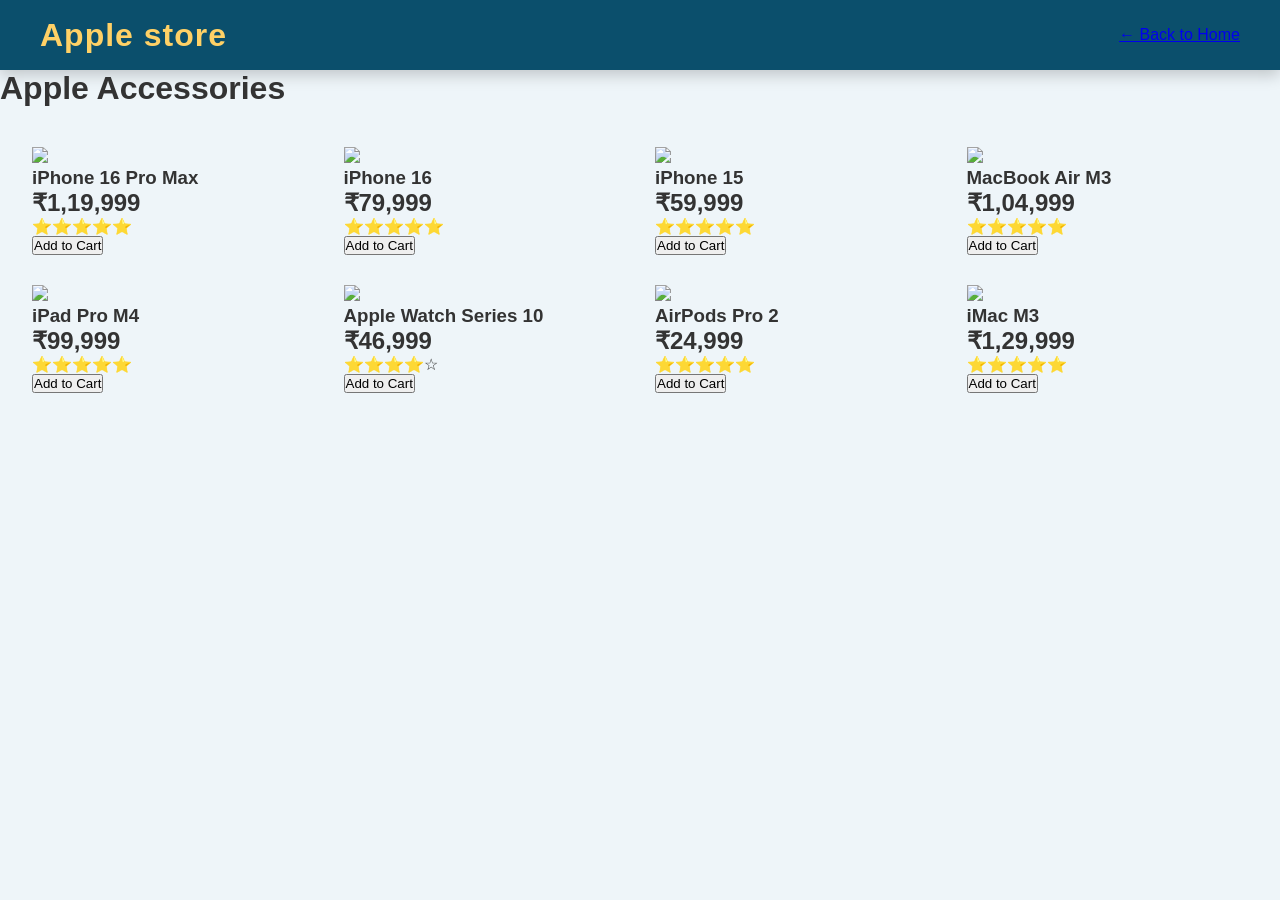
==== apple.html @ b6d18d44 "Update apple.html" ====
<!DOCTYPE html>
<html lang="en">
<head>
    <meta charset="UTF-8">
    <meta name="viewport" content="width=device-width, initial-scale=1.0">
    <title>Apple Store</title>

    <script src="script.js"></script> 
</head>
<body>

<header class="navbar">

    <div class="logo">
        Apple store
    </div>

    <a href="index.html" class="home-btn">
        ← Back to Home
    </a>

</header>

<h1 class="title">Apple Accessories</h1>
<section class="products">

    <div class="product">
        <img src="https://rukminim2.flixcart.com/image/480/640/xif0q/mobile/w/z/h/-original-imahggetkf6y67sr.jpeg?q=20">
        <h3>iPhone 16 Pro Max</h3>
        <h2>₹1,19,999</h2>
        <p>⭐⭐⭐⭐⭐</p>
        <button onclick="addToCart('https://rukminim2.flixcart.com/image/480/640/xif0q/mobile/w/z/h/-original-imahggetkf6y67sr.jpeg?q=20')">
        Add to Cart
        </button>
    </div>


    <div class="product">
        <img src="https://m.media-amazon.com/images/I/71vFKBpKakL._SL1500_.jpg">
        <h3>iPhone 16</h3>
        <h2>₹79,999</h2>
        <p>⭐⭐⭐⭐⭐</p>
        <button onclick="addToCart('iPhone 16',79999,'https://m.media-amazon.com/images/I/71vFKBpKakL._SL1500_.jpg')">
        Add to Cart
        </button>
    </div>


    <div class="product">
        <img src="https://m.media-amazon.com/images/I/61amb0CfMGL._SL1500_.jpg">
        <h3>iPhone 15</h3>
        <h2>₹59,999</h2>
        <p>⭐⭐⭐⭐⭐</p>
        <button onclick="addToCart('iPhone 15',59999,'https://m.media-amazon.com/images/I/61amb0CfMGL._SL1500_.jpg')">
        Add to Cart
        </button>
    </div>


    <div class="product">
        <img src="https://m.media-amazon.com/images/I/71T5NVOgbpL._SL1500_.jpg">
        <h3>MacBook Air M3</h3>
        <h2>₹1,04,999</h2>
        <p>⭐⭐⭐⭐⭐</p>
        <button onclick="addToCart('MacBook Air M3',104999,'https://m.media-amazon.com/images/I/71T5NVOgbpL._SL1500_.jpg')">
        Add to Cart
        </button>
    </div>


    <div class="product">
        <img src="https://m.media-amazon.com/images/I/61l9ppRIiqL._SL1500_.jpg">
        <h3>iPad Pro M4</h3>
        <h2>₹99,999</h2>
        <p>⭐⭐⭐⭐⭐</p>
        <button onclick="addToCart('iPad Pro M4',99999,'https://m.media-amazon.com/images/I/61l9ppRIiqL._SL1500_.jpg')">
        Add to Cart
        </button>
    </div>


    <div class="product">
        <img src="https://m.media-amazon.com/images/I/71Zf9uUp+GL._SL1500_.jpg">
        <h3>Apple Watch Series 10</h3>
        <h2>₹46,999</h2>
        <p>⭐⭐⭐⭐☆</p>
        <button onclick="addToCart('Apple Watch Series 10',46999,'https://m.media-amazon.com/images/I/71Zf9uUp+GL._SL1500_.jpg')">
        Add to Cart
        </button>
    </div>


    <div class="product">
        <img src="https://m.media-amazon.com/images/I/61SUj2aKoEL._SL1500_.jpg">
        <h3>AirPods Pro 2</h3>
        <h2>₹24,999</h2>
        <p>⭐⭐⭐⭐⭐</p>
        <button onclick="addToCart('AirPods Pro 2',24999,'https://m.media-amazon.com/images/I/61SUj2aKoEL._SL1500_.jpg')">
        Add to Cart
        </button>
    </div>


    <div class="product">
        <img src="https://encrypted-tbn0.gstatic.com/images?q=tbn:ANd9GcT5VLqab_4q6NI7U0ShIzwFjoqGNZGebRCmsSdvi4qvngU2xBNT9QiQZ34&s=10">
        <h3>iMac M3</h3>
        <h2>₹1,29,999</h2>
        <p>⭐⭐⭐⭐⭐</p>
        <button onclick="addToCart('iMac M3',129999,'https://encrypted-tbn0.gstatic.com/images?q=tbn:ANd9GcT5VLqab_4q6NI7U0ShIzwFjoqGNZGebRCmsSdvi4qvngU2xBNT9QiQZ34&s=10')">
        Add to Cart
        </button>
    </div>

</section>
</body>
        <style>
        *{
    margin:0;
    padding:0;
    box-sizing:border-box;
    font-family:Arial, Helvetica, sans-serif;
}

body{
    background:#eef5f9;
    color:#333;
}

/* ===========================
        TOP BAR
=========================== */

.top-bar{
    background:#06293D;
    display:flex;
    justify-content:flex-end;
    align-items:center;
    gap:15px;
    padding:10px 40px;
}

.login-btn,
.register-btn,
.logout-btn{
    text-decoration:none;
    background:#FF9800;
    color:#fff;
    padding:8px 18px;
    border-radius:6px;
    font-weight:bold;
    transition:.3s;
    border:none;
    cursor:pointer;
}

.login-btn:hover,
.register-btn:hover,
.logout-btn:hover{
    background:#e68900;
}

/* ===========================
        NAVBAR
=========================== */

.navbar{
    height:70px;
    background:#0B4F6C;
    display:flex;
    justify-content:space-between;
    align-items:center;
    padding:0 40px;
    color:white;
    box-shadow:0 5px 15px rgba(0,0,0,.2);
}

.logo{
    font-size:32px;
    font-weight:bold;
    color:#FFD166;
    letter-spacing:1px;
}

.logo span{
    color:#ffffff;
}

.nav-links{
    display:flex;
    align-items:center;
    gap:30px;
}

.nav-links a{
    color:white;
    text-decoration:none;
    font-size:17px;
    font-weight:bold;
    transition:.3s;
}

.nav-links a:hover{
    color:#FFD166;
}

.cart-icon{
    font-size:28px;
    cursor:pointer;
    color:#FFD166;
}

/* ===========================
        PAGE TITLE
=========================== */

.page-title{
    width:100%;
    padding:45px 20px;
    text-align:center;
    background:linear-gradient(135deg,#0B4F6C,#146C94);
    color:white;
}

.page-title h1{
    font-size:42px;
    margin-bottom:10px;
}

.page-title p{
    font-size:18px;
    opacity:.9;
}

/* ===========================
      PRODUCTS SECTION
=========================== */

.products{
    width:95%;
    max-width:1400px;
    margin:40px auto;
    display:grid;
    grid-template-columns:repeat(4,1fr);
    gap:30px;
}
        /* ===========================
        PRODUCT CARD
=========================== */

.product-card{
    background:#fff;
    border-radius:15px;
    overflow:hidden;
    box-shadow:0 6px 18px rgba(0,0,0,.15);
    transition:.35s;
    display:flex;
    flex-direction:column;
}

.product-card:hover{
    transform:translateY(-10px);
    box-shadow:0 12px 30px rgba(0,0,0,.25);
}

.product-image{
    width:100%;
    height:260px;
    overflow:hidden;
    background:#f8f8f8;
}

.product-image img{
    width:100%;
    height:100%;
    object-fit:contain;
    transition:.4s;
    padding:15px;
}

.product-card:hover .product-image img{
    transform:scale(1.08);
}

.product-info{
    padding:20px;
}

.product-info h2{
    color:#0B4F6C;
    font-size:22px;
    margin-bottom:12px;
}

.product-description{
    color:#666;
    font-size:15px;
    line-height:24px;
    margin-bottom:15px;
}

.price{
    font-size:28px;
    color:#E53935;
    font-weight:bold;
    margin-bottom:12px;
}

.old-price{
    color:#888;
    font-size:17px;
    text-decoration:line-through;
    margin-left:10px;
}

.rating{
    color:#ffb400;
    font-size:18px;
    margin-bottom:18px;
}

.stock{
    color:green;
    font-weight:bold;
    margin-bottom:18px;
}

.product-buttons{
    display:flex;
    gap:10px;
}

.product-buttons button{
    flex:1;
    height:45px;
    border:none;
    border-radius:8px;
    cursor:pointer;
    font-size:16px;
    font-weight:bold;
    transition:.3s;
}

.buy-btn{
    background:#0B4F6C;
    color:white;
}

.buy-btn:hover{
    background:#083344;
}

.cart-btn{
    background:#FF9800;
    color:white;
}

.cart-btn:hover{
    background:#e68900;
}
        /* ===========================
        SEARCH BAR
=========================== */

.search-section{
    width:90%;
    max-width:900px;
    margin:30px auto;
    display:flex;
    justify-content:center;
    align-items:center;
    gap:10px;
}

.search-section input{
    width:100%;
    height:50px;
    padding:0 15px;
    border:2px solid #0B4F6C;
    border-radius:8px;
    outline:none;
    font-size:16px;
}

.search-section button{
    width:140px;
    height:50px;
    border:none;
    border-radius:8px;
    background:#FF9800;
    color:white;
    font-size:16px;
    font-weight:bold;
    cursor:pointer;
    transition:.3s;
}

.search-section button:hover{
    background:#e68900;
}

/* ===========================
      BACK TO HOME BUTTON
=========================== */

.back-home{
    display:inline-block;
    margin:30px;
    padding:12px 22px;
    background:#0B4F6C;
    color:white;
    text-decoration:none;
    font-size:17px;
    font-weight:bold;
    border-radius:8px;
    transition:.3s;
}

.back-home:hover{
    background:#083344;
    transform:translateY(-3px);
}

/* ===========================
          FOOTER
=========================== */

footer{
    margin-top:60px;
}

.footer-top{
    background:#0B4F6C;
    color:white;
    text-align:center;
    padding:18px;
    font-size:18px;
    font-weight:bold;
}

.footer-main{
    background:#083344;
    color:white;
    display:flex;
    justify-content:space-evenly;
    flex-wrap:wrap;
    padding:45px 20px;
}

.footer-column{
    min-width:220px;
    margin:15px;
}

.footer-column h3{
    margin-bottom:15px;
    color:#FFD166;
}

.footer-column a{
    display:block;
    color:#ddd;
    text-decoration:none;
    margin:10px 0;
    transition:.3s;
}

.footer-column a:hover{
    color:#FFD166;
}

.footer-bottom{
    background:#06293D;
    color:white;
    text-align:center;
    padding:18px;
    font-size:15px;
}

/* ===========================
        ANIMATIONS
=========================== */

.product-card{
    animation:fadeUp .6s ease;
}

@keyframes fadeUp{

    from{
        opacity:0;
        transform:translateY(30px);
    }

    to{
        opacity:1;
        transform:translateY(0);
    }

}

/* ===========================
      SCROLL BAR
=========================== */

::-webkit-scrollbar{
    width:10px;
}

::-webkit-scrollbar-track{
    background:#f1f1f1;
}

::-webkit-scrollbar-thumb{
    background:#0B4F6C;
    border-radius:20px;
}

::-webkit-scrollbar-thumb:hover{
    background:#083344;
}
        /*==========================
      RESPONSIVE DESIGN
==========================*/

@media(max-width:1200px){

    .products{
        grid-template-columns:repeat(3,1fr);
    }

}

@media(max-width:900px){

    .navbar{
        flex-direction:column;
        height:auto;
        padding:15px;
        gap:15px;
    }

    .nav-links{
        flex-wrap:wrap;
        justify-content:center;
        gap:18px;
    }

    .page-title h1{
        font-size:34px;
    }

    .products{
        grid-template-columns:repeat(2,1fr);
        gap:25px;
    }

    .footer-main{
        justify-content:center;
        text-align:center;
    }

}

@media(max-width:600px){

    .top-bar{
        justify-content:center;
        flex-wrap:wrap;
        padding:10px;
    }

    .logo{
        font-size:26px;
    }

    .page-title{
        padding:30px 15px;
    }

    .page-title h1{
        font-size:28px;
    }

    .page-title p{
        font-size:15px;
    }

    .search-section{
        flex-direction:column;
    }

    .search-section button{
        width:100%;
    }

    .products{
        grid-template-columns:1fr;
    }

    .product-card{
        width:100%;
    }

    .product-image{
        height:240px;
    }

    .product-buttons{
        flex-direction:column;
    }

    .footer-column{
        width:100%;
        text-align:center;
    }

    .back-home{
        display:block;
        width:90%;
        margin:20px auto;
        text-align:center;
    }

}

/*==========================
      EXTRA EFFECTS
==========================*/

.product-card{
    overflow:hidden;
}

.product-card::before{

    content:"";
    position:absolute;
    width:100%;
    height:5px;
    background:#FF9800;
    left:0;
    top:0;

}

.product-card{
    position:relative;
}

.product-card:hover::before{

    background:#0B4F6C;

}

.product-info h2{

    transition:.3s;

}

.product-card:hover .product-info h2{

    color:#FF9800;

}

.buy-btn,
.cart-btn{

    transition:.3s;

}

.buy-btn:hover,
.cart-btn:hover{

    transform:scale(1.05);

}

img{

    max-width:100%;

}

html{

    scroll-behavior:smooth;

}
    </style>
</html>
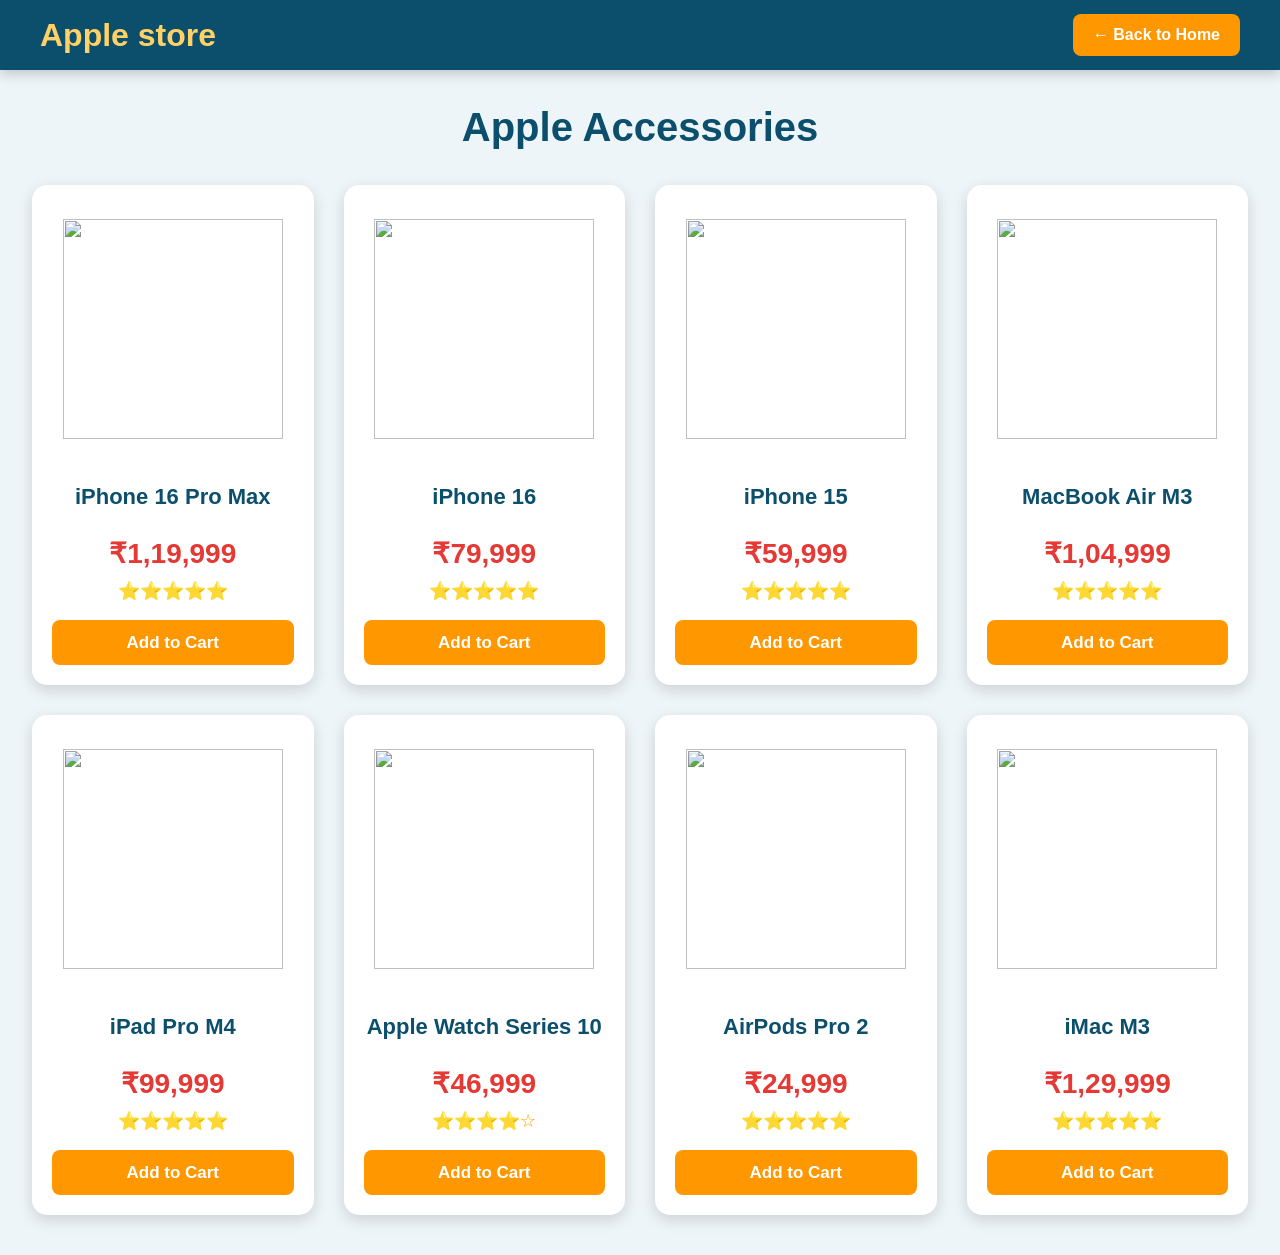
==== commit 662dfa4b: "Update apple.html" ====
--- a/apple.html
+++ b/apple.html
@@ -113,8 +113,8 @@
 
 </section>
 </body>
-        <style>
-        *{
+<style>
+    *{
     margin:0;
     padding:0;
     box-sizing:border-box;
@@ -123,404 +123,165 @@
 
 body{
     background:#eef5f9;
-    color:#333;
-}
-
-/* ===========================
-        TOP BAR
-=========================== */
-
-.top-bar{
-    background:#06293D;
-    display:flex;
-    justify-content:flex-end;
-    align-items:center;
-    gap:15px;
-    padding:10px 40px;
-}
-
-.login-btn,
-.register-btn,
-.logout-btn{
-    text-decoration:none;
-    background:#FF9800;
-    color:#fff;
-    padding:8px 18px;
-    border-radius:6px;
-    font-weight:bold;
-    transition:.3s;
-    border:none;
-    cursor:pointer;
-}
-
-.login-btn:hover,
-.register-btn:hover,
-.logout-btn:hover{
-    background:#e68900;
-}
-
-/* ===========================
+}
+
+/*=========================
         NAVBAR
-=========================== */
+=========================*/
 
 .navbar{
+    background:#0B4F6C;
     height:70px;
-    background:#0B4F6C;
     display:flex;
     justify-content:space-between;
     align-items:center;
     padding:0 40px;
     color:white;
-    box-shadow:0 5px 15px rgba(0,0,0,.2);
+    box-shadow:0 4px 12px rgba(0,0,0,.2);
 }
 
 .logo{
     font-size:32px;
     font-weight:bold;
     color:#FFD166;
-    letter-spacing:1px;
-}
-
-.logo span{
-    color:#ffffff;
-}
-
-.nav-links{
-    display:flex;
-    align-items:center;
-    gap:30px;
-}
-
-.nav-links a{
+}
+
+.home-btn{
+    text-decoration:none;
     color:white;
-    text-decoration:none;
-    font-size:17px;
+    background:#FF9800;
+    padding:12px 20px;
+    border-radius:8px;
     font-weight:bold;
     transition:.3s;
 }
 
-.nav-links a:hover{
-    color:#FFD166;
-}
-
-.cart-icon{
-    font-size:28px;
-    cursor:pointer;
-    color:#FFD166;
-}
-
-/* ===========================
-        PAGE TITLE
-=========================== */
-
-.page-title{
-    width:100%;
-    padding:45px 20px;
+.home-btn:hover{
+    background:#e68900;
+}
+
+/*=========================
+      PAGE TITLE
+=========================*/
+
+.title{
     text-align:center;
-    background:linear-gradient(135deg,#0B4F6C,#146C94);
-    color:white;
-}
-
-.page-title h1{
-    font-size:42px;
-    margin-bottom:10px;
-}
-
-.page-title p{
-    font-size:18px;
-    opacity:.9;
-}
-
-/* ===========================
-      PRODUCTS SECTION
-=========================== */
+    margin:35px 0;
+    color:#0B4F6C;
+    font-size:40px;
+}
+
+/*=========================
+      PRODUCTS GRID
+=========================*/
 
 .products{
     width:95%;
     max-width:1400px;
-    margin:40px auto;
+    margin:auto;
     display:grid;
     grid-template-columns:repeat(4,1fr);
     gap:30px;
-}
-        /* ===========================
-        PRODUCT CARD
-=========================== */
-
-.product-card{
-    background:#fff;
+    padding-bottom:40px;
+}
+
+/*=========================
+      PRODUCT CARD
+=========================*/
+
+.product{
+    background:white;
     border-radius:15px;
-    overflow:hidden;
-    box-shadow:0 6px 18px rgba(0,0,0,.15);
-    transition:.35s;
+    padding:20px;
+    text-align:center;
+    box-shadow:0 5px 15px rgba(0,0,0,.15);
+    transition:.3s;
     display:flex;
     flex-direction:column;
-}
-
-.product-card:hover{
-    transform:translateY(-10px);
-    box-shadow:0 12px 30px rgba(0,0,0,.25);
-}
-
-.product-image{
-    width:100%;
-    height:260px;
-    overflow:hidden;
-    background:#f8f8f8;
-}
-
-.product-image img{
-    width:100%;
-    height:100%;
+    justify-content:space-between;
+    height:500px;
+}
+
+.product:hover{
+    transform:translateY(-8px);
+    box-shadow:0 12px 25px rgba(0,0,0,.25);
+}
+
+/*=========================
+      PRODUCT IMAGE
+=========================*/
+
+.product img{
+    width:220px;
+    height:220px;
     object-fit:contain;
-    transition:.4s;
-    padding:15px;
-}
-
-.product-card:hover .product-image img{
-    transform:scale(1.08);
-}
-
-.product-info{
-    padding:20px;
-}
-
-.product-info h2{
+    display:block;
+    margin:auto;
+    transition:.3s;
+}
+
+.product:hover img{
+    transform:scale(1.05);
+}
+
+/*=========================
+      PRODUCT NAME
+=========================*/
+
+.product h3{
     color:#0B4F6C;
     font-size:22px;
-    margin-bottom:12px;
-}
-
-.product-description{
-    color:#666;
-    font-size:15px;
-    line-height:24px;
-    margin-bottom:15px;
-}
-
-.price{
+    height:60px;
+    display:flex;
+    align-items:center;
+    justify-content:center;
+    margin-top:15px;
+}
+
+/*=========================
+      PRICE
+=========================*/
+
+.product h2{
+    color:#E53935;
     font-size:28px;
-    color:#E53935;
-    font-weight:bold;
-    margin-bottom:12px;
-}
-
-.old-price{
-    color:#888;
-    font-size:17px;
-    text-decoration:line-through;
-    margin-left:10px;
-}
-
-.rating{
-    color:#ffb400;
+    margin:10px 0;
+}
+
+/*=========================
+      RATING
+=========================*/
+
+.product p{
+    color:#FF9800;
     font-size:18px;
     margin-bottom:18px;
 }
 
-.stock{
-    color:green;
-    font-weight:bold;
-    margin-bottom:18px;
-}
-
-.product-buttons{
-    display:flex;
-    gap:10px;
-}
-
-.product-buttons button{
-    flex:1;
+/*=========================
+      BUTTON
+=========================*/
+
+.product button{
+    width:100%;
     height:45px;
-    border:none;
-    border-radius:8px;
-    cursor:pointer;
-    font-size:16px;
-    font-weight:bold;
-    transition:.3s;
-}
-
-.buy-btn{
-    background:#0B4F6C;
-    color:white;
-}
-
-.buy-btn:hover{
-    background:#083344;
-}
-
-.cart-btn{
-    background:#FF9800;
-    color:white;
-}
-
-.cart-btn:hover{
-    background:#e68900;
-}
-        /* ===========================
-        SEARCH BAR
-=========================== */
-
-.search-section{
-    width:90%;
-    max-width:900px;
-    margin:30px auto;
-    display:flex;
-    justify-content:center;
-    align-items:center;
-    gap:10px;
-}
-
-.search-section input{
-    width:100%;
-    height:50px;
-    padding:0 15px;
-    border:2px solid #0B4F6C;
-    border-radius:8px;
-    outline:none;
-    font-size:16px;
-}
-
-.search-section button{
-    width:140px;
-    height:50px;
     border:none;
     border-radius:8px;
     background:#FF9800;
     color:white;
-    font-size:16px;
+    font-size:17px;
     font-weight:bold;
     cursor:pointer;
     transition:.3s;
 }
 
-.search-section button:hover{
+.product button:hover{
     background:#e68900;
 }
 
-/* ===========================
-      BACK TO HOME BUTTON
-=========================== */
-
-.back-home{
-    display:inline-block;
-    margin:30px;
-    padding:12px 22px;
-    background:#0B4F6C;
-    color:white;
-    text-decoration:none;
-    font-size:17px;
-    font-weight:bold;
-    border-radius:8px;
-    transition:.3s;
-}
-
-.back-home:hover{
-    background:#083344;
-    transform:translateY(-3px);
-}
-
-/* ===========================
-          FOOTER
-=========================== */
-
-footer{
-    margin-top:60px;
-}
-
-.footer-top{
-    background:#0B4F6C;
-    color:white;
-    text-align:center;
-    padding:18px;
-    font-size:18px;
-    font-weight:bold;
-}
-
-.footer-main{
-    background:#083344;
-    color:white;
-    display:flex;
-    justify-content:space-evenly;
-    flex-wrap:wrap;
-    padding:45px 20px;
-}
-
-.footer-column{
-    min-width:220px;
-    margin:15px;
-}
-
-.footer-column h3{
-    margin-bottom:15px;
-    color:#FFD166;
-}
-
-.footer-column a{
-    display:block;
-    color:#ddd;
-    text-decoration:none;
-    margin:10px 0;
-    transition:.3s;
-}
-
-.footer-column a:hover{
-    color:#FFD166;
-}
-
-.footer-bottom{
-    background:#06293D;
-    color:white;
-    text-align:center;
-    padding:18px;
-    font-size:15px;
-}
-
-/* ===========================
-        ANIMATIONS
-=========================== */
-
-.product-card{
-    animation:fadeUp .6s ease;
-}
-
-@keyframes fadeUp{
-
-    from{
-        opacity:0;
-        transform:translateY(30px);
-    }
-
-    to{
-        opacity:1;
-        transform:translateY(0);
-    }
-
-}
-
-/* ===========================
-      SCROLL BAR
-=========================== */
-
-::-webkit-scrollbar{
-    width:10px;
-}
-
-::-webkit-scrollbar-track{
-    background:#f1f1f1;
-}
-
-::-webkit-scrollbar-thumb{
-    background:#0B4F6C;
-    border-radius:20px;
-}
-
-::-webkit-scrollbar-thumb:hover{
-    background:#083344;
-}
-        /*==========================
-      RESPONSIVE DESIGN
-==========================*/
+/*=========================
+      RESPONSIVE
+=========================*/
 
 @media(max-width:1200px){
 
@@ -531,6 +292,10 @@
 }
 
 @media(max-width:900px){
+
+    .products{
+        grid-template-columns:repeat(2,1fr);
+    }
 
     .navbar{
         flex-direction:column;
@@ -539,156 +304,36 @@
         gap:15px;
     }
 
-    .nav-links{
-        flex-wrap:wrap;
-        justify-content:center;
-        gap:18px;
-    }
-
-    .page-title h1{
-        font-size:34px;
-    }
+}
+
+@media(max-width:600px){
 
     .products{
-        grid-template-columns:repeat(2,1fr);
-        gap:25px;
-    }
-
-    .footer-main{
-        justify-content:center;
-        text-align:center;
-    }
-
-}
-
-@media(max-width:600px){
-
-    .top-bar{
-        justify-content:center;
-        flex-wrap:wrap;
-        padding:10px;
+        grid-template-columns:1fr;
     }
 
     .logo{
         font-size:26px;
     }
 
-    .page-title{
-        padding:30px 15px;
-    }
-
-    .page-title h1{
-        font-size:28px;
-    }
-
-    .page-title p{
-        font-size:15px;
-    }
-
-    .search-section{
-        flex-direction:column;
-    }
-
-    .search-section button{
-        width:100%;
-    }
-
-    .products{
-        grid-template-columns:1fr;
-    }
-
-    .product-card{
-        width:100%;
-    }
-
-    .product-image{
-        height:240px;
-    }
-
-    .product-buttons{
-        flex-direction:column;
-    }
-
-    .footer-column{
+    .title{
+        font-size:30px;
+    }
+
+    .home-btn{
         width:100%;
         text-align:center;
     }
 
-    .back-home{
-        display:block;
-        width:90%;
-        margin:20px auto;
-        text-align:center;
-    }
-
-}
-
-/*==========================
-      EXTRA EFFECTS
-==========================*/
-
-.product-card{
-    overflow:hidden;
-}
-
-.product-card::before{
-
-    content:"";
-    position:absolute;
-    width:100%;
-    height:5px;
-    background:#FF9800;
-    left:0;
-    top:0;
-
-}
-
-.product-card{
-    position:relative;
-}
-
-.product-card:hover::before{
-
-    background:#0B4F6C;
-
-}
-
-.product-info h2{
-
-    transition:.3s;
-
-}
-
-.product-card:hover .product-info h2{
-
-    color:#FF9800;
-
-}
-
-.buy-btn,
-.cart-btn{
-
-    transition:.3s;
-
-}
-
-.buy-btn:hover,
-.cart-btn:hover{
-
-    transform:scale(1.05);
-
-}
-
-img{
-
-    max-width:100%;
-
-}
-
-html{
-
-    scroll-behavior:smooth;
-
-}
-    </style>
+    .product{
+        height:auto;
+    }
+
+    .product img{
+        width:180px;
+        height:180px;
+    }
+
+}
+</style>
 </html>
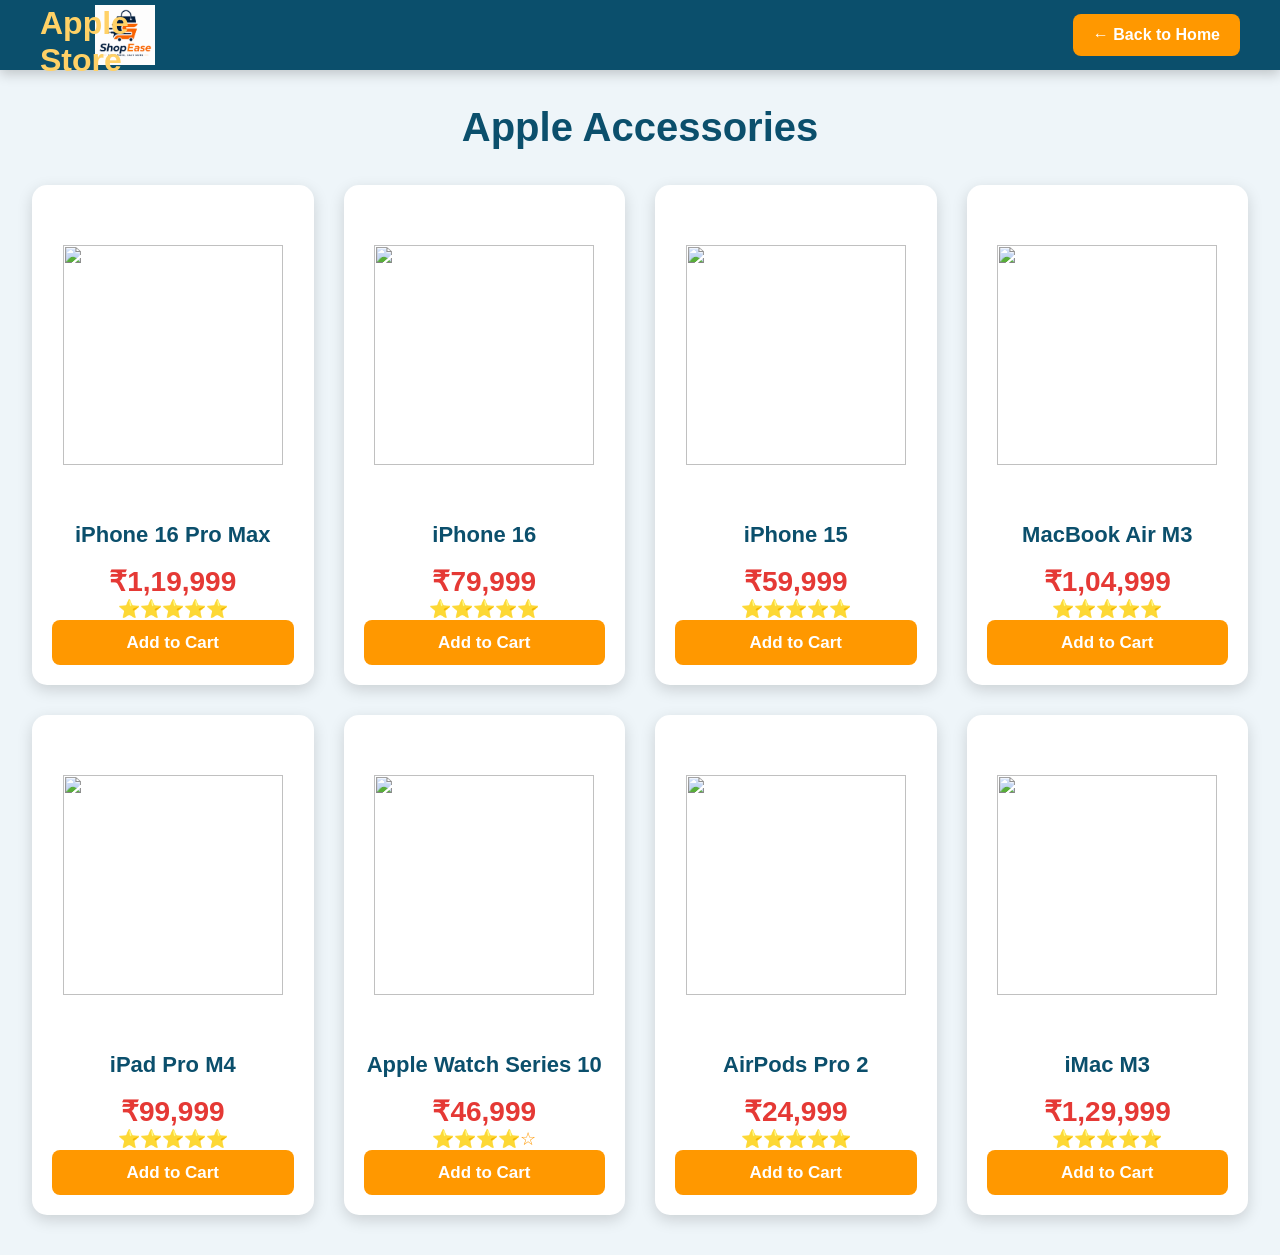
==== commit ea980325: "Update apple.html" ====
--- a/apple.html
+++ b/apple.html
@@ -1,120 +1,18 @@
 <!DOCTYPE html>
 <html lang="en">
 <head>
-    <meta charset="UTF-8">
-    <meta name="viewport" content="width=device-width, initial-scale=1.0">
-    <title>Apple Store</title>
-
-    <script src="script.js"></script> 
-</head>
-<body>
-
-<header class="navbar">
-
-    <div class="logo">
-        Apple store
-    </div>
-
-    <a href="index.html" class="home-btn">
-        ← Back to Home
-    </a>
-
-</header>
-
-<h1 class="title">Apple Accessories</h1>
-<section class="products">
-
-    <div class="product">
-        <img src="https://rukminim2.flixcart.com/image/480/640/xif0q/mobile/w/z/h/-original-imahggetkf6y67sr.jpeg?q=20">
-        <h3>iPhone 16 Pro Max</h3>
-        <h2>₹1,19,999</h2>
-        <p>⭐⭐⭐⭐⭐</p>
-        <button onclick="addToCart('https://rukminim2.flixcart.com/image/480/640/xif0q/mobile/w/z/h/-original-imahggetkf6y67sr.jpeg?q=20')">
-        Add to Cart
-        </button>
-    </div>
-
-
-    <div class="product">
-        <img src="https://m.media-amazon.com/images/I/71vFKBpKakL._SL1500_.jpg">
-        <h3>iPhone 16</h3>
-        <h2>₹79,999</h2>
-        <p>⭐⭐⭐⭐⭐</p>
-        <button onclick="addToCart('iPhone 16',79999,'https://m.media-amazon.com/images/I/71vFKBpKakL._SL1500_.jpg')">
-        Add to Cart
-        </button>
-    </div>
-
-
-    <div class="product">
-        <img src="https://m.media-amazon.com/images/I/61amb0CfMGL._SL1500_.jpg">
-        <h3>iPhone 15</h3>
-        <h2>₹59,999</h2>
-        <p>⭐⭐⭐⭐⭐</p>
-        <button onclick="addToCart('iPhone 15',59999,'https://m.media-amazon.com/images/I/61amb0CfMGL._SL1500_.jpg')">
-        Add to Cart
-        </button>
-    </div>
-
-
-    <div class="product">
-        <img src="https://m.media-amazon.com/images/I/71T5NVOgbpL._SL1500_.jpg">
-        <h3>MacBook Air M3</h3>
-        <h2>₹1,04,999</h2>
-        <p>⭐⭐⭐⭐⭐</p>
-        <button onclick="addToCart('MacBook Air M3',104999,'https://m.media-amazon.com/images/I/71T5NVOgbpL._SL1500_.jpg')">
-        Add to Cart
-        </button>
-    </div>
-
-
-    <div class="product">
-        <img src="https://m.media-amazon.com/images/I/61l9ppRIiqL._SL1500_.jpg">
-        <h3>iPad Pro M4</h3>
-        <h2>₹99,999</h2>
-        <p>⭐⭐⭐⭐⭐</p>
-        <button onclick="addToCart('iPad Pro M4',99999,'https://m.media-amazon.com/images/I/61l9ppRIiqL._SL1500_.jpg')">
-        Add to Cart
-        </button>
-    </div>
-
-
-    <div class="product">
-        <img src="https://m.media-amazon.com/images/I/71Zf9uUp+GL._SL1500_.jpg">
-        <h3>Apple Watch Series 10</h3>
-        <h2>₹46,999</h2>
-        <p>⭐⭐⭐⭐☆</p>
-        <button onclick="addToCart('Apple Watch Series 10',46999,'https://m.media-amazon.com/images/I/71Zf9uUp+GL._SL1500_.jpg')">
-        Add to Cart
-        </button>
-    </div>
-
-
-    <div class="product">
-        <img src="https://m.media-amazon.com/images/I/61SUj2aKoEL._SL1500_.jpg">
-        <h3>AirPods Pro 2</h3>
-        <h2>₹24,999</h2>
-        <p>⭐⭐⭐⭐⭐</p>
-        <button onclick="addToCart('AirPods Pro 2',24999,'https://m.media-amazon.com/images/I/61SUj2aKoEL._SL1500_.jpg')">
-        Add to Cart
-        </button>
-    </div>
-
-
-    <div class="product">
-        <img src="https://encrypted-tbn0.gstatic.com/images?q=tbn:ANd9GcT5VLqab_4q6NI7U0ShIzwFjoqGNZGebRCmsSdvi4qvngU2xBNT9QiQZ34&s=10">
-        <h3>iMac M3</h3>
-        <h2>₹1,29,999</h2>
-        <p>⭐⭐⭐⭐⭐</p>
-        <button onclick="addToCart('iMac M3',129999,'https://encrypted-tbn0.gstatic.com/images?q=tbn:ANd9GcT5VLqab_4q6NI7U0ShIzwFjoqGNZGebRCmsSdvi4qvngU2xBNT9QiQZ34&s=10')">
-        Add to Cart
-        </button>
-    </div>
-
-</section>
-</body>
+<meta charset="UTF-8">
+<meta name="viewport" content="width=device-width, initial-scale=1.0">
+
+<title>Apple Store</title>
+
+<link rel="stylesheet" href="style.css">
+
+<script src="script.js" defer></script>
+
 <style>
-    *{
+
+*{
     margin:0;
     padding:0;
     box-sizing:border-box;
@@ -125,9 +23,6 @@
     background:#eef5f9;
 }
 
-/*=========================
-        NAVBAR
-=========================*/
 
 .navbar{
     background:#0B4F6C;
@@ -140,13 +35,16 @@
     box-shadow:0 4px 12px rgba(0,0,0,.2);
 }
 
+
 .logo{
     font-size:32px;
     font-weight:bold;
     color:#FFD166;
 }
 
+
 .home-btn{
+
     text-decoration:none;
     color:white;
     background:#FF9800;
@@ -154,186 +52,452 @@
     border-radius:8px;
     font-weight:bold;
     transition:.3s;
-}
+
+}
+
 
 .home-btn:hover{
+
     background:#e68900;
-}
-
-/*=========================
-      PAGE TITLE
-=========================*/
+
+}
+
+
 
 .title{
+
     text-align:center;
     margin:35px 0;
     color:#0B4F6C;
     font-size:40px;
-}
-
-/*=========================
-      PRODUCTS GRID
-=========================*/
+
+}
+
+
 
 .products{
+
     width:95%;
     max-width:1400px;
     margin:auto;
+
     display:grid;
     grid-template-columns:repeat(4,1fr);
+
     gap:30px;
     padding-bottom:40px;
-}
-
-/*=========================
-      PRODUCT CARD
-=========================*/
+
+}
+
+
 
 .product{
+
     background:white;
+
     border-radius:15px;
+
     padding:20px;
+
     text-align:center;
+
     box-shadow:0 5px 15px rgba(0,0,0,.15);
+
     transition:.3s;
+
     display:flex;
+
     flex-direction:column;
+
     justify-content:space-between;
+
     height:500px;
-}
+
+}
+
+
 
 .product:hover{
+
     transform:translateY(-8px);
-    box-shadow:0 12px 25px rgba(0,0,0,.25);
-}
-
-/*=========================
-      PRODUCT IMAGE
-=========================*/
+
+}
+
+
 
 .product img{
+
     width:220px;
     height:220px;
+
     object-fit:contain;
-    display:block;
+
     margin:auto;
+
     transition:.3s;
-}
+
+}
+
+
 
 .product:hover img{
+
     transform:scale(1.05);
-}
-
-/*=========================
-      PRODUCT NAME
-=========================*/
+
+}
+
+
 
 .product h3{
+
     color:#0B4F6C;
+
     font-size:22px;
+
     height:60px;
+
     display:flex;
+
     align-items:center;
+
     justify-content:center;
-    margin-top:15px;
-}
-
-/*=========================
-      PRICE
-=========================*/
+
+}
+
+
 
 .product h2{
+
     color:#E53935;
+
     font-size:28px;
-    margin:10px 0;
-}
-
-/*=========================
-      RATING
-=========================*/
+
+}
+
+
 
 .product p{
+
     color:#FF9800;
+
     font-size:18px;
-    margin-bottom:18px;
-}
-
-/*=========================
-      BUTTON
-=========================*/
+
+}
+
+
 
 .product button{
+
     width:100%;
+
     height:45px;
+
     border:none;
+
     border-radius:8px;
+
     background:#FF9800;
+
     color:white;
+
     font-size:17px;
+
     font-weight:bold;
+
     cursor:pointer;
-    transition:.3s;
-}
+
+}
+
+
 
 .product button:hover{
+
     background:#e68900;
-}
-
-/*=========================
-      RESPONSIVE
-=========================*/
+
+}
+
+
 
 @media(max-width:1200px){
 
-    .products{
-        grid-template-columns:repeat(3,1fr);
-    }
-
-}
+.products{
+
+grid-template-columns:repeat(3,1fr);
+
+}
+
+}
+
+
 
 @media(max-width:900px){
 
-    .products{
-        grid-template-columns:repeat(2,1fr);
-    }
-
-    .navbar{
-        flex-direction:column;
-        height:auto;
-        padding:15px;
-        gap:15px;
-    }
-
-}
+.products{
+
+grid-template-columns:repeat(2,1fr);
+
+}
+
+}
+
+
 
 @media(max-width:600px){
 
-    .products{
-        grid-template-columns:1fr;
-    }
-
-    .logo{
-        font-size:26px;
-    }
-
-    .title{
-        font-size:30px;
-    }
-
-    .home-btn{
-        width:100%;
-        text-align:center;
-    }
-
-    .product{
-        height:auto;
-    }
-
-    .product img{
-        width:180px;
-        height:180px;
-    }
-
-}
+.products{
+
+grid-template-columns:1fr;
+
+}
+
+.navbar{
+
+flex-direction:column;
+
+height:auto;
+
+gap:15px;
+
+padding:20px;
+
+}
+
+
+}
+
 </style>
+
+</head>
+
+
+<body>
+
+
+<header class="navbar">
+
+<div class="logo">
+Apple Store
+</div>
+
+
+<a href="index.html" class="home-btn">
+← Back to Home
+</a>
+
+
+</header>
+
+
+
+<h1 class="title">
+Apple Accessories
+</h1>
+
+
+
+
+<section class="products">
+
+
+
+<div class="product">
+
+<img src="https://rukminim2.flixcart.com/image/480/640/xif0q/mobile/w/z/h/-original-imahggetkf6y67sr.jpeg?q=20">
+
+<h3>iPhone 16 Pro Max</h3>
+
+<h2>₹1,19,999</h2>
+
+<p>⭐⭐⭐⭐⭐</p>
+
+
+<button onclick="addToCart('iPhone 16 Pro Max',119999,'https://rukminim2.flixcart.com/image/480/640/xif0q/mobile/w/z/h/-original-imahggetkf6y67sr.jpeg?q=20')">
+
+Add to Cart
+
+</button>
+
+</div>
+
+
+
+
+
+<div class="product">
+
+<img src="https://m.media-amazon.com/images/I/71vFKBpKakL._SL1500_.jpg">
+
+<h3>iPhone 16</h3>
+
+<h2>₹79,999</h2>
+
+<p>⭐⭐⭐⭐⭐</p>
+
+
+<button onclick="addToCart('iPhone 16',79999,'https://m.media-amazon.com/images/I/71vFKBpKakL._SL1500_.jpg')">
+
+Add to Cart
+
+</button>
+
+</div>
+
+
+
+
+
+<div class="product">
+
+<img src="https://m.media-amazon.com/images/I/61amb0CfMGL._SL1500_.jpg">
+
+<h3>iPhone 15</h3>
+
+<h2>₹59,999</h2>
+
+<p>⭐⭐⭐⭐⭐</p>
+
+
+<button onclick="addToCart('iPhone 15',59999,'https://m.media-amazon.com/images/I/61amb0CfMGL._SL1500_.jpg')">
+
+Add to Cart
+
+</button>
+
+</div>
+
+
+
+
+
+
+<div class="product">
+
+<img src="https://m.media-amazon.com/images/I/71T5NVOgbpL._SL1500_.jpg">
+
+<h3>MacBook Air M3</h3>
+
+<h2>₹1,04,999</h2>
+
+<p>⭐⭐⭐⭐⭐</p>
+
+
+<button onclick="addToCart('MacBook Air M3',104999,'https://m.media-amazon.com/images/I/71T5NVOgbpL._SL1500_.jpg')">
+
+Add to Cart
+
+</button>
+
+</div>
+
+
+
+
+
+
+<div class="product">
+
+<img src="https://m.media-amazon.com/images/I/61l9ppRIiqL._SL1500_.jpg">
+
+<h3>iPad Pro M4</h3>
+
+<h2>₹99,999</h2>
+
+<p>⭐⭐⭐⭐⭐</p>
+
+
+<button onclick="addToCart('iPad Pro M4',99999,'https://m.media-amazon.com/images/I/61l9ppRIiqL._SL1500_.jpg')">
+
+Add to Cart
+
+</button>
+
+
+</div>
+
+
+
+
+
+
+
+<div class="product">
+
+<img src="https://m.media-amazon.com/images/I/71Zf9uUp+GL._SL1500_.jpg">
+
+<h3>Apple Watch Series 10</h3>
+
+<h2>₹46,999</h2>
+
+<p>⭐⭐⭐⭐☆</p>
+
+
+<button onclick="addToCart('Apple Watch Series 10',46999,'https://m.media-amazon.com/images/I/71Zf9uUp+GL._SL1500_.jpg')">
+
+Add to Cart
+
+</button>
+
+
+</div>
+
+
+
+
+
+
+
+<div class="product">
+
+<img src="https://m.media-amazon.com/images/I/61SUj2aKoEL._SL1500_.jpg">
+
+<h3>AirPods Pro 2</h3>
+
+<h2>₹24,999</h2>
+
+<p>⭐⭐⭐⭐⭐</p>
+
+
+<button onclick="addToCart('AirPods Pro 2',24999,'https://m.media-amazon.com/images/I/61SUj2aKoEL._SL1500_.jpg')">
+
+Add to Cart
+
+</button>
+
+
+</div>
+
+
+
+
+
+
+
+<div class="product">
+
+<img src="https://encrypted-tbn0.gstatic.com/images?q=tbn:ANd9GcT5VLqab_4q6NI7U0ShIzwFjoqGNZGebRCmsSdvi4qvngU2xBNT9QiQZ34&s=10">
+
+<h3>iMac M3</h3>
+
+<h2>₹1,29,999</h2>
+
+<p>⭐⭐⭐⭐⭐</p>
+
+
+<button onclick="addToCart('iMac M3',129999,'https://encrypted-tbn0.gstatic.com/images?q=tbn:ANd9GcT5VLqab_4q6NI7U0ShIzwFjoqGNZGebRCmsSdvi4qvngU2xBNT9QiQZ34&s=10')">
+
+Add to Cart
+
+</button>
+
+
+</div>
+
+
+
+
+</section>
+
+
+</body>
+
 </html>
--- a/style.css
+++ b/style.css
@@ -0,0 +1,855 @@
+*{
+    margin:0;
+    padding:0;
+    box-sizing:border-box;
+    font-family:Arial, Helvetica, sans-serif;
+}
+
+body{
+    background:#eef4f8;
+    color:#222;
+}
+
+/* ===========================
+        TOP BAR
+=========================== */
+
+.top-bar{
+    background:#083344;
+    display:flex;
+    justify-content:flex-end;
+    align-items:center;
+    gap:15px;
+    padding:12px 40px;
+}
+
+.login-btn,
+.register-btn{
+    text-decoration:none;
+    color:#fff;
+    background:#ff9800;
+    padding:10px 18px;
+    border-radius:8px;
+    font-weight:bold;
+    transition:0.3s;
+}
+
+.login-btn:hover,
+.register-btn:hover{
+    background:#e68900;
+    transform:translateY(-2px);
+}
+
+.logout-btn{
+    display:none;
+    border:none;
+    background:#ff9800;
+    color:white;
+    padding:10px 20px;
+    border-radius:8px;
+    font-weight:bold;
+    cursor:pointer;
+    transition:0.3s;
+}
+
+.logout-btn:hover{
+    background:#e68900;
+}
+
+/* ===========================
+          NAVBAR
+=========================== */
+
+.navbar{
+    height:75px;
+    background:#0b4f6c;
+    color:white;
+    display:flex;
+    align-items:center;
+    justify-content:space-evenly;
+    box-shadow:0 4px 12px rgba(0,0,0,.2);
+}
+
+.border{
+    border:2px solid transparent;
+    transition:.3s;
+}
+
+.border:hover{
+    border:2px solid rgba(255,255,255,.7);
+    border-radius:8px;
+}
+
+/* ===========================
+          LOGO
+=========================== */
+
+.nav-logo{
+    width:180px;
+    height:65px;
+    display:flex;
+    justify-content:center;
+    align-items:center;
+}
+
+.logo{
+    width:170px;
+    height:60px;
+    background:url("shopease_logo.png") center center/contain no-repeat;
+    transition:.3s;
+}
+
+.logo:hover{
+    transform:scale(1.05);
+}
+
+/* ===========================
+        ADDRESS
+=========================== */
+
+.add-first{
+    color:#d5e7ef;
+    font-size:.82rem;
+    margin-left:18px;
+}
+
+.add-sec{
+    font-size:.95rem;
+    font-weight:bold;
+    margin-left:5px;
+}
+
+.add-icon{
+    display:flex;
+    align-items:center;
+}
+
+.add-icon i{
+    color:#ff9800;
+}
+
+/* ===========================
+        SEARCH BAR
+=========================== */
+
+.nav-search{
+    width:650px;
+    height:45px;
+    display:flex;
+    align-items:center;
+    background:white;
+    border-radius:10px;
+    overflow:hidden;
+}
+
+.nav-search:hover{
+    box-shadow:0 0 0 3px rgba(255,152,0,.3);
+}
+
+.Search-select{
+    width:60px;
+    height:100%;
+    border:none;
+    background:#f1f1f1;
+    text-align:center;
+    outline:none;
+}
+
+.search-input{
+    flex:1;
+    height:100%;
+    border:none;
+    outline:none;
+    padding-left:15px;
+    font-size:15px;
+}
+
+.search-icon{
+    width:55px;
+    height:100%;
+    background:#ff9800;
+    color:white;
+    display:flex;
+    justify-content:center;
+    align-items:center;
+    cursor:pointer;
+    font-size:18px;
+}
+
+.search-icon:hover{
+    background:#e68900;
+}
+
+/* ===========================
+      ACCOUNT / RETURNS
+=========================== */
+
+span{
+    font-size:.75rem;
+}
+
+.nav-second{
+    font-size:.9rem;
+    font-weight:bold;
+}
+
+.nav-signin{
+    text-decoration:none;
+    color:white;
+}
+
+.nav-signin span{
+    color:white;
+}
+
+.nav-signin i{
+    color:#ffd166;
+    margin-right:5px;
+}
+
+.nav-return{
+    cursor:pointer;
+}
+
+/* ===========================
+          CART
+=========================== */
+
+.nav-cart{
+    font-size:.95rem;
+    font-weight:bold;
+    cursor:pointer;
+}
+
+.nav-cart i{
+    font-size:30px;
+    color:#ffd166;
+}
+
+#cartCount{
+    color:#ffd166;
+    font-weight:bold;
+}
+/* ===========================
+          PANEL
+=========================== */
+
+.panel{
+    height:50px;
+    background:#146C94;
+    color:white;
+    display:flex;
+    align-items:center;
+    justify-content:space-evenly;
+    box-shadow:0 2px 8px rgba(0,0,0,0.15);
+}
+
+.panel-all{
+    display:flex;
+    align-items:center;
+    font-weight:bold;
+    cursor:pointer;
+    padding:8px 12px;
+    border-radius:6px;
+    transition:0.3s;
+}
+
+.panel-all:hover{
+    background:rgba(255,255,255,0.15);
+}
+
+.panel-all i{
+    margin-right:8px;
+}
+
+.panel-ops{
+    width:70%;
+    font-size:0.95rem;
+}
+
+.panel-ops p{
+    display:inline-block;
+    margin-left:20px;
+    cursor:pointer;
+    transition:.3s;
+}
+
+.panel-ops p:hover{
+    color:#FFD166;
+}
+
+.panel-deals{
+    color:#FFD166;
+    font-weight:bold;
+    font-size:1rem;
+}
+
+/* ===========================
+        HERO SECTION
+=========================== */
+
+.hero-section{
+    height:420px;
+    background-image:url("hero_image.jpg");
+    background-size:cover;
+    background-position:center;
+    display:flex;
+    justify-content:center;
+    align-items:flex-end;
+    position:relative;
+}
+
+.hero-section::before{
+    content:"";
+    position:absolute;
+    inset:0;
+    background:linear-gradient(to top,
+        rgba(11,79,108,.55),
+        rgba(0,0,0,.08));
+}
+
+.hero-msg{
+    position:relative;
+    z-index:2;
+    width:88%;
+    background:rgba(255,255,255,.95);
+    padding:18px;
+    border-radius:12px;
+    margin-bottom:35px;
+    text-align:center;
+    font-size:17px;
+    color:#333;
+    box-shadow:0 8px 25px rgba(0,0,0,.2);
+}
+
+.hero-msg strong{
+    color:#0B4F6C;
+}
+
+.hero-msg a{
+    color:#FF9800;
+    text-decoration:none;
+    font-weight:bold;
+    margin-left:6px;
+}
+
+.hero-msg a:hover{
+    text-decoration:underline;
+}
+
+/* ===========================
+        SHOP SECTION
+=========================== */
+
+.shop-section{
+    background:#EAF5FA;
+    display:flex;
+    flex-wrap:wrap;
+    justify-content:space-evenly;
+    padding:30px 20px;
+    gap:25px;
+}
+
+/* ===========================
+        PRODUCT BOX
+=========================== */
+
+.box{
+    width:23%;
+    min-width:260px;
+    background:white;
+    border-radius:15px;
+    overflow:hidden;
+    box-shadow:0 8px 20px rgba(0,0,0,.12);
+    transition:.35s;
+}
+
+.box:hover{
+    transform:translateY(-10px);
+    box-shadow:0 15px 35px rgba(0,0,0,.22);
+}
+
+.box-content{
+    padding:18px;
+}
+
+.category-link{
+    text-decoration:none;
+}
+
+.box-content h2{
+    color:#0B4F6C;
+    font-size:1.35rem;
+    margin-bottom:15px;
+}
+
+.box-content p{
+    color:#FF9800;
+    font-weight:bold;
+    margin-top:15px;
+    transition:.3s;
+}
+
+.box:hover .box-content p{
+    letter-spacing:1px;
+}
+
+/* ===========================
+        PRODUCT IMAGE
+=========================== */
+
+.box-img{
+    height:280px;
+    border-radius:12px;
+    background-size:cover;
+    background-position:center;
+    transition:.4s;
+}
+
+.box:hover .box-img{
+    transform:scale(1.05);
+}
+/* ===========================
+          FOOTER
+=========================== */
+
+footer{
+    margin-top:30px;
+}
+
+.foot-panel1{
+    height:55px;
+    background:#0B4F6C;
+    color:white;
+    display:flex;
+    justify-content:center;
+    align-items:center;
+    font-size:16px;
+    font-weight:bold;
+    cursor:pointer;
+    transition:.3s;
+}
+
+.foot-panel1:hover{
+    background:#146C94;
+}
+
+.foot-panel2{
+    background:#083344;
+    color:white;
+    display:flex;
+    justify-content:space-evenly;
+    flex-wrap:wrap;
+    padding:40px 20px;
+}
+
+.foot-panel2 ul{
+    list-style:none;
+    min-width:220px;
+    margin-bottom:25px;
+}
+
+.foot-panel2 ul p{
+    font-size:18px;
+    font-weight:bold;
+    margin-bottom:18px;
+    color:#FFD166;
+}
+
+.foot-panel2 ul a{
+    display:block;
+    margin:10px 0;
+    color:#dddddd;
+    font-size:15px;
+    cursor:pointer;
+    transition:.3s;
+    text-decoration:none;
+}
+
+.foot-panel2 ul a:hover{
+    color:#FF9800;
+    padding-left:8px;
+}
+
+.foot-panel3{
+    height:90px;
+    background:#083344;
+    border-top:1px solid rgba(255,255,255,.2);
+    display:flex;
+    justify-content:center;
+    align-items:center;
+}
+
+.foot-panel3 .logo{
+    width:180px;
+    height:65px;
+    background:url("shopease_logo.png") center/contain no-repeat;
+}
+
+.foot-panel4{
+    background:#06293D;
+    color:white;
+    text-align:center;
+    padding:25px;
+}
+
+.pages{
+    margin-bottom:12px;
+}
+
+.pages a{
+    margin:0 15px;
+    cursor:pointer;
+    color:white;
+    text-decoration:none;
+    transition:.3s;
+}
+
+.pages a:hover{
+    color:#FFD166;
+}
+
+.copyright{
+    font-size:14px;
+    color:#cccccc;
+}
+
+/* ===========================
+          CART BOX
+=========================== */
+
+.cart-box{
+    position:fixed;
+    top:80px;
+    right:20px;
+    width:380px;
+    max-height:550px;
+    overflow-y:auto;
+    background:white;
+    border-radius:15px;
+    box-shadow:0 15px 35px rgba(0,0,0,.3);
+    display:none;
+    padding:20px;
+    z-index:9999;
+}
+
+.cart-box h2{
+    text-align:center;
+    color:#0B4F6C;
+    margin-bottom:20px;
+    font-size:28px;
+}
+
+.cart-box h3{
+    text-align:right;
+    margin-top:20px;
+    color:#0B4F6C;
+}
+
+.cart-item{
+    display:flex;
+    align-items:center;
+    gap:15px;
+    border-bottom:1px solid #ddd;
+    padding:15px 0;
+}
+
+.cart-item img{
+    width:75px;
+    height:75px;
+    object-fit:cover;
+    border-radius:10px;
+    border:1px solid #ddd;
+}
+
+.cart-item h4{
+    color:#0B4F6C;
+    font-size:17px;
+    margin-bottom:5px;
+}
+
+.cart-price{
+    color:#FF9800;
+    font-weight:bold;
+}
+
+.cart-item button{
+    margin-left:auto;
+    padding:8px 14px;
+    border:none;
+    border-radius:8px;
+    background:#ff4d4d;
+    color:white;
+    cursor:pointer;
+    transition:.3s;
+}
+
+.cart-item button:hover{
+    background:#d62828;
+}
+
+.cart-box button{
+    width:100%;
+    margin-top:20px;
+    padding:14px;
+    border:none;
+    border-radius:30px;
+    background:#FF9800;
+    color:white;
+    font-size:17px;
+    font-weight:bold;
+    cursor:pointer;
+    transition:.3s;
+}
+
+.cart-box button:hover{
+    background:#e68900;
+    transform:translateY(-2px);
+}
+/*==========================
+      RESPONSIVE DESIGN
+==========================*/
+
+@media (max-width:1200px){
+
+    .navbar{
+        flex-wrap:wrap;
+        height:auto;
+        padding:15px;
+        gap:15px;
+    }
+
+    .nav-search{
+        width:90%;
+        order:5;
+    }
+
+    .panel{
+        flex-wrap:wrap;
+        height:auto;
+        padding:10px;
+    }
+
+    .panel-ops{
+        width:100%;
+        text-align:center;
+        margin-top:10px;
+    }
+
+    .panel-ops p{
+        margin:8px 12px;
+    }
+
+    .box{
+        width:31%;
+    }
+
+}
+
+@media (max-width:900px){
+
+    .top-bar{
+        justify-content:center;
+        flex-wrap:wrap;
+        padding:15px;
+    }
+
+    .nav-logo{
+        width:100%;
+        justify-content:center;
+    }
+
+    .nav-address,
+    .nav-return{
+        display:none;
+    }
+
+    .nav-search{
+        width:100%;
+    }
+
+    .hero-section{
+        height:320px;
+    }
+
+    .hero-msg{
+        width:95%;
+        font-size:15px;
+        padding:15px;
+    }
+
+    .box{
+        width:47%;
+    }
+
+    .foot-panel2{
+        justify-content:center;
+        text-align:center;
+    }
+
+    .foot-panel2 ul{
+        width:45%;
+    }
+
+    .cart-box{
+        width:95%;
+        right:2.5%;
+        top:70px;
+    }
+
+}
+
+@media (max-width:600px){
+
+    .navbar{
+        justify-content:center;
+        gap:10px;
+    }
+
+    .logo{
+        width:150px;
+        height:55px;
+    }
+
+    .Search-select{
+        width:50px;
+    }
+
+    .search-input{
+        font-size:14px;
+    }
+
+    .search-icon{
+        width:48px;
+    }
+
+    .panel{
+        display:none;
+    }
+
+    .hero-section{
+        height:250px;
+    }
+
+    .hero-msg{
+        width:95%;
+        font-size:13px;
+        margin-bottom:15px;
+    }
+
+    .shop-section{
+        padding:15px;
+    }
+
+    .box{
+        width:100%;
+        max-width:360px;
+    }
+
+    .box-img{
+        height:240px;
+    }
+
+    .foot-panel2{
+        flex-direction:column;
+        align-items:center;
+    }
+
+    .foot-panel2 ul{
+        width:100%;
+        text-align:center;
+    }
+
+    .pages{
+        display:flex;
+        flex-direction:column;
+        gap:10px;
+    }
+
+    .cart-box{
+        width:96%;
+        right:2%;
+        left:2%;
+        padding:15px;
+    }
+
+    .cart-item{
+        flex-direction:column;
+        text-align:center;
+    }
+
+    .cart-item button{
+        margin:10px auto 0;
+    }
+
+}
+
+/*==========================
+      SMOOTH SCROLL
+==========================*/
+
+html{
+    scroll-behavior:smooth;
+}
+
+/*==========================
+      SELECTION COLOR
+==========================*/
+
+::selection{
+    background:#FF9800;
+    color:white;
+}
+
+/*==========================
+      SCROLLBAR
+==========================*/
+
+::-webkit-scrollbar{
+    width:10px;
+}
+
+::-webkit-scrollbar-track{
+    background:#dbe8ef;
+}
+
+::-webkit-scrollbar-thumb{
+    background:#0B4F6C;
+    border-radius:10px;
+}
+
+::-webkit-scrollbar-thumb:hover{
+    background:#146C94;
+}
+
+/*==========================
+      IMAGE ANIMATION
+==========================*/
+
+.box-img{
+    transition:transform .4s ease;
+}
+
+.box:hover .box-img{
+    transform:scale(1.08);
+}
+
+/*==========================
+      BUTTON ANIMATION
+==========================*/
+
+button,
+.login-btn,
+.register-btn{
+    transition:all .3s ease;
+}
+
+button:hover,
+.login-btn:hover,
+.register-btn:hover{
+    transform:translateY(-2px);
+}
+
+/*==========================
+      END OF STYLESHEET
+==========================*/
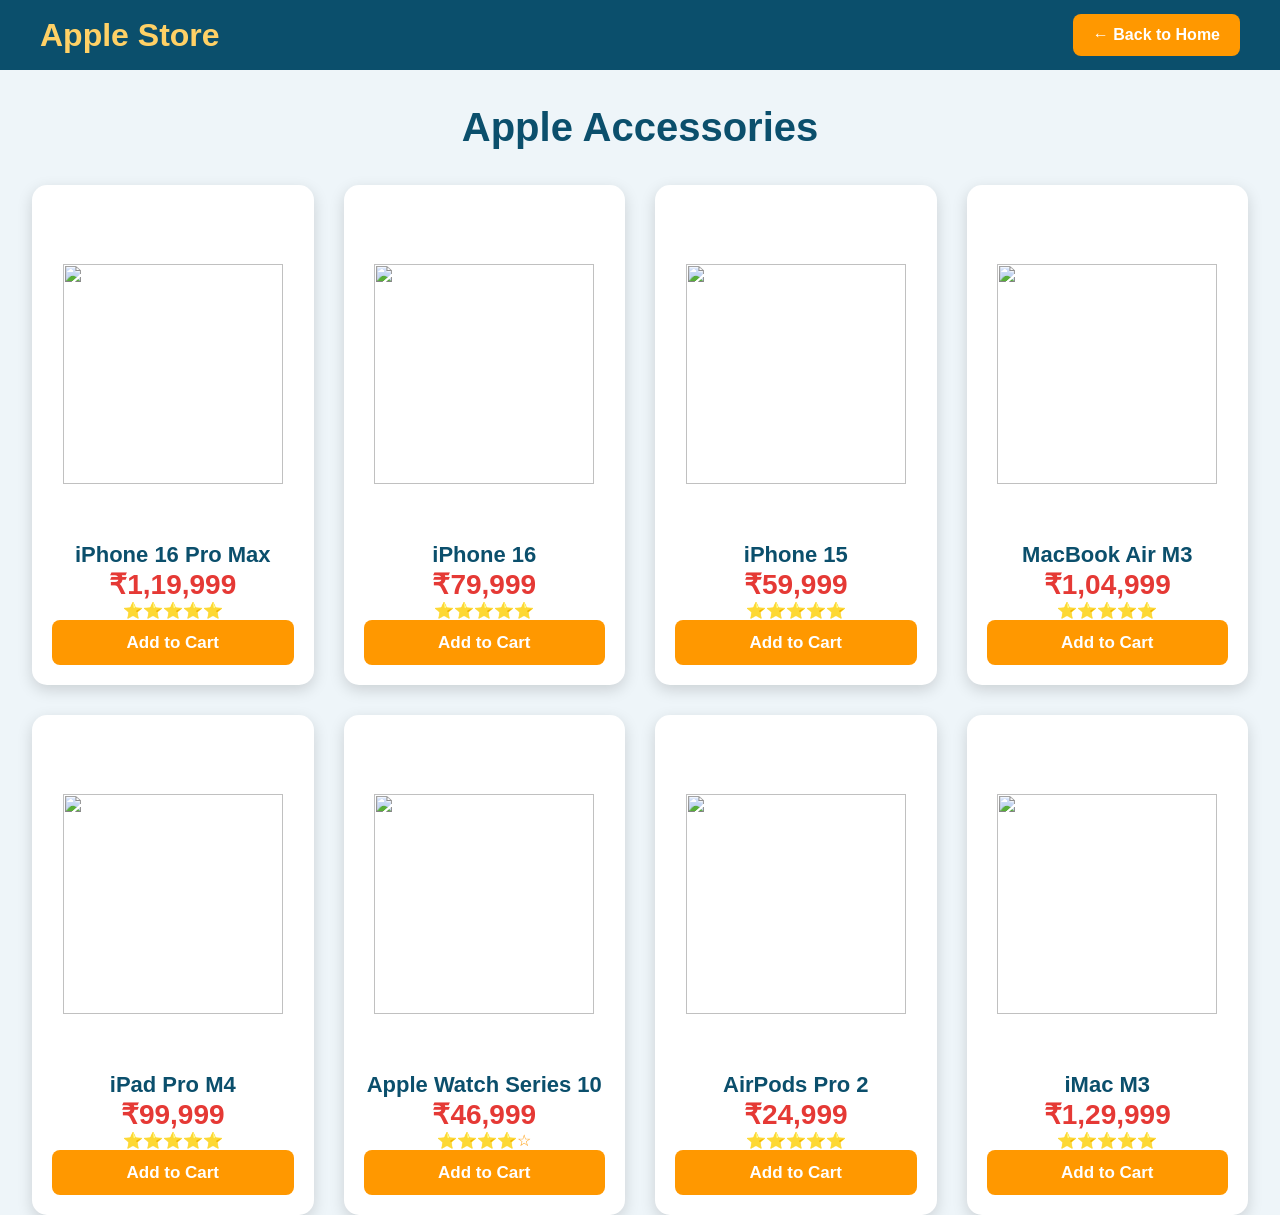
==== commit 1a430033: "Update apple.html" ====
--- a/apple.html
+++ b/apple.html
@@ -1,14 +1,15 @@
 <!DOCTYPE html>
 <html lang="en">
+
 <head>
+
 <meta charset="UTF-8">
 <meta name="viewport" content="width=device-width, initial-scale=1.0">
 
 <title>Apple Store</title>
 
-<link rel="stylesheet" href="style.css">
-
 <script src="script.js" defer></script>
+
 
 <style>
 
@@ -25,6 +26,7 @@
 
 
 .navbar{
+
     background:#0B4F6C;
     height:70px;
     display:flex;
@@ -32,14 +34,16 @@
     align-items:center;
     padding:0 40px;
     color:white;
-    box-shadow:0 4px 12px rgba(0,0,0,.2);
+
 }
 
 
 .logo{
+
     font-size:32px;
     font-weight:bold;
     color:#FFD166;
+
 }
 
 
@@ -51,7 +55,6 @@
     padding:12px 20px;
     border-radius:8px;
     font-weight:bold;
-    transition:.3s;
 
 }
 
@@ -75,6 +78,7 @@
 
 
 
+
 .products{
 
     width:95%;
@@ -82,10 +86,10 @@
     margin:auto;
 
     display:grid;
+
     grid-template-columns:repeat(4,1fr);
 
     gap:30px;
-    padding-bottom:40px;
 
 }
 
@@ -93,6 +97,7 @@
 
 .product{
 
+
     background:white;
 
     border-radius:15px;
@@ -103,7 +108,7 @@
 
     box-shadow:0 5px 15px rgba(0,0,0,.15);
 
-    transition:.3s;
+    height:500px;
 
     display:flex;
 
@@ -111,8 +116,6 @@
 
     justify-content:space-between;
 
-    height:500px;
-
 }
 
 
@@ -127,23 +130,15 @@
 
 .product img{
 
+
     width:220px;
+
     height:220px;
 
     object-fit:contain;
 
     margin:auto;
 
-    transition:.3s;
-
-}
-
-
-
-.product:hover img{
-
-    transform:scale(1.05);
-
 }
 
 
@@ -154,14 +149,6 @@
 
     font-size:22px;
 
-    height:60px;
-
-    display:flex;
-
-    align-items:center;
-
-    justify-content:center;
-
 }
 
 
@@ -180,24 +167,23 @@
 
     color:#FF9800;
 
-    font-size:18px;
-
 }
 
 
 
 .product button{
 
+
     width:100%;
 
     height:45px;
 
+    background:#FF9800;
+
     border:none;
 
     border-radius:8px;
 
-    background:#FF9800;
-
     color:white;
 
     font-size:17px;
@@ -229,7 +215,6 @@
 }
 
 
-
 @media(max-width:900px){
 
 .products{
@@ -241,7 +226,6 @@
 }
 
 
-
 @media(max-width:600px){
 
 .products{
@@ -256,32 +240,40 @@
 
 height:auto;
 
+padding:20px;
+
 gap:15px;
 
-padding:20px;
-
-}
-
-
-}
+}
+
+}
+
 
 </style>
 
+
 </head>
 
 
+
 <body>
 
 
+
 <header class="navbar">
 
+
 <div class="logo">
+
 Apple Store
+
 </div>
 
 
 <a href="index.html" class="home-btn">
+
 ← Back to Home
+
 </a>
 
 
@@ -289,8 +281,11 @@
 
 
 
+
 <h1 class="title">
+
 Apple Accessories
+
 </h1>
 
 
@@ -300,9 +295,13 @@
 
 
 
-<div class="product">
-
-<img src="https://rukminim2.flixcart.com/image/480/640/xif0q/mobile/w/z/h/-original-imahggetkf6y67sr.jpeg?q=20">
+
+
+<div class="product">
+
+
+<img src="https://upload.wikimedia.org/wikipedia/commons/1/1e/IPhone_16_Pro_Max_Desert_Titanium.svg">
+
 
 <h3>iPhone 16 Pro Max</h3>
 
@@ -311,21 +310,27 @@
 <p>⭐⭐⭐⭐⭐</p>
 
 
-<button onclick="addToCart('iPhone 16 Pro Max',119999,'https://rukminim2.flixcart.com/image/480/640/xif0q/mobile/w/z/h/-original-imahggetkf6y67sr.jpeg?q=20')">
-
-Add to Cart
-
-</button>
-
-</div>
-
-
-
-
-
-<div class="product">
-
-<img src="https://m.media-amazon.com/images/I/71vFKBpKakL._SL1500_.jpg">
+<button onclick="addToCart('iPhone 16 Pro Max',119999,'https://upload.wikimedia.org/wikipedia/commons/1/1e/IPhone_16_Pro_Max_Desert_Titanium.svg')">
+
+Add to Cart
+
+</button>
+
+
+</div>
+
+
+
+
+
+
+
+
+<div class="product">
+
+
+<img src="https://upload.wikimedia.org/wikipedia/commons/a/ad/IPhone_16_Pro_Max_White_Titanium.svg">
+
 
 <h3>iPhone 16</h3>
 
@@ -334,21 +339,27 @@
 <p>⭐⭐⭐⭐⭐</p>
 
 
-<button onclick="addToCart('iPhone 16',79999,'https://m.media-amazon.com/images/I/71vFKBpKakL._SL1500_.jpg')">
-
-Add to Cart
-
-</button>
-
-</div>
-
-
-
-
-
-<div class="product">
-
-<img src="https://m.media-amazon.com/images/I/61amb0CfMGL._SL1500_.jpg">
+<button onclick="addToCart('iPhone 16',79999,'https://upload.wikimedia.org/wikipedia/commons/a/ad/IPhone_16_Pro_Max_White_Titanium.svg')">
+
+Add to Cart
+
+</button>
+
+
+</div>
+
+
+
+
+
+
+
+
+<div class="product">
+
+
+<img src="https://upload.wikimedia.org/wikipedia/commons/1/1e/IPhone_15_Pro_Blue_Titanium.svg">
+
 
 <h3>iPhone 15</h3>
 
@@ -357,22 +368,27 @@
 <p>⭐⭐⭐⭐⭐</p>
 
 
-<button onclick="addToCart('iPhone 15',59999,'https://m.media-amazon.com/images/I/61amb0CfMGL._SL1500_.jpg')">
-
-Add to Cart
-
-</button>
-
-</div>
-
-
-
-
-
-
-<div class="product">
-
-<img src="https://m.media-amazon.com/images/I/71T5NVOgbpL._SL1500_.jpg">
+<button onclick="addToCart('iPhone 15',59999,'https://upload.wikimedia.org/wikipedia/commons/1/1e/IPhone_15_Pro_Blue_Titanium.svg')">
+
+Add to Cart
+
+</button>
+
+
+</div>
+
+
+
+
+
+
+
+
+<div class="product">
+
+
+<img src="https://upload.wikimedia.org/wikipedia/commons/1/12/MacBook_Air_M2_Starlight_-_2022.png">
+
 
 <h3>MacBook Air M3</h3>
 
@@ -381,22 +397,27 @@
 <p>⭐⭐⭐⭐⭐</p>
 
 
-<button onclick="addToCart('MacBook Air M3',104999,'https://m.media-amazon.com/images/I/71T5NVOgbpL._SL1500_.jpg')">
-
-Add to Cart
-
-</button>
-
-</div>
-
-
-
-
-
-
-<div class="product">
-
-<img src="https://m.media-amazon.com/images/I/61l9ppRIiqL._SL1500_.jpg">
+<button onclick="addToCart('MacBook Air M3',104999,'https://upload.wikimedia.org/wikipedia/commons/1/12/MacBook_Air_M2_Starlight_-_2022.png')">
+
+Add to Cart
+
+</button>
+
+
+</div>
+
+
+
+
+
+
+
+
+<div class="product">
+
+
+<img src="https://upload.wikimedia.org/wikipedia/commons/1/1b/IPad_Pro_2024.png">
+
 
 <h3>iPad Pro M4</h3>
 
@@ -405,24 +426,27 @@
 <p>⭐⭐⭐⭐⭐</p>
 
 
-<button onclick="addToCart('iPad Pro M4',99999,'https://m.media-amazon.com/images/I/61l9ppRIiqL._SL1500_.jpg')">
-
-Add to Cart
-
-</button>
-
-
-</div>
-
-
-
-
-
-
-
-<div class="product">
-
-<img src="https://m.media-amazon.com/images/I/71Zf9uUp+GL._SL1500_.jpg">
+<button onclick="addToCart('iPad Pro M4',99999,'https://upload.wikimedia.org/wikipedia/commons/1/1b/IPad_Pro_2024.png')">
+
+Add to Cart
+
+</button>
+
+
+</div>
+
+
+
+
+
+
+
+
+<div class="product">
+
+
+<img src="https://upload.wikimedia.org/wikipedia/commons/7/79/Apple_Watch_Series_10.png">
+
 
 <h3>Apple Watch Series 10</h3>
 
@@ -431,24 +455,27 @@
 <p>⭐⭐⭐⭐☆</p>
 
 
-<button onclick="addToCart('Apple Watch Series 10',46999,'https://m.media-amazon.com/images/I/71Zf9uUp+GL._SL1500_.jpg')">
-
-Add to Cart
-
-</button>
-
-
-</div>
-
-
-
-
-
-
-
-<div class="product">
-
-<img src="https://m.media-amazon.com/images/I/61SUj2aKoEL._SL1500_.jpg">
+<button onclick="addToCart('Apple Watch Series 10',46999,'https://upload.wikimedia.org/wikipedia/commons/7/79/Apple_Watch_Series_10.png')">
+
+Add to Cart
+
+</button>
+
+
+</div>
+
+
+
+
+
+
+
+
+<div class="product">
+
+
+<img src="https://upload.wikimedia.org/wikipedia/commons/8/8e/AirPods_Pro_2nd_Generation.png">
+
 
 <h3>AirPods Pro 2</h3>
 
@@ -457,24 +484,27 @@
 <p>⭐⭐⭐⭐⭐</p>
 
 
-<button onclick="addToCart('AirPods Pro 2',24999,'https://m.media-amazon.com/images/I/61SUj2aKoEL._SL1500_.jpg')">
-
-Add to Cart
-
-</button>
-
-
-</div>
-
-
-
-
-
-
-
-<div class="product">
-
-<img src="https://encrypted-tbn0.gstatic.com/images?q=tbn:ANd9GcT5VLqab_4q6NI7U0ShIzwFjoqGNZGebRCmsSdvi4qvngU2xBNT9QiQZ34&s=10">
+<button onclick="addToCart('AirPods Pro 2',24999,'https://upload.wikimedia.org/wikipedia/commons/8/8e/AirPods_Pro_2nd_Generation.png')">
+
+Add to Cart
+
+</button>
+
+
+</div>
+
+
+
+
+
+
+
+
+<div class="product">
+
+
+<img src="https://upload.wikimedia.org/wikipedia/commons/0/00/IMac_M3_2023.png">
+
 
 <h3>iMac M3</h3>
 
@@ -483,14 +513,15 @@
 <p>⭐⭐⭐⭐⭐</p>
 
 
-<button onclick="addToCart('iMac M3',129999,'https://encrypted-tbn0.gstatic.com/images?q=tbn:ANd9GcT5VLqab_4q6NI7U0ShIzwFjoqGNZGebRCmsSdvi4qvngU2xBNT9QiQZ34&s=10')">
-
-Add to Cart
-
-</button>
-
-
-</div>
+<button onclick="addToCart('iMac M3',129999,'https://upload.wikimedia.org/wikipedia/commons/0/00/IMac_M3_2023.png')">
+
+Add to Cart
+
+</button>
+
+
+</div>
+
 
 
 
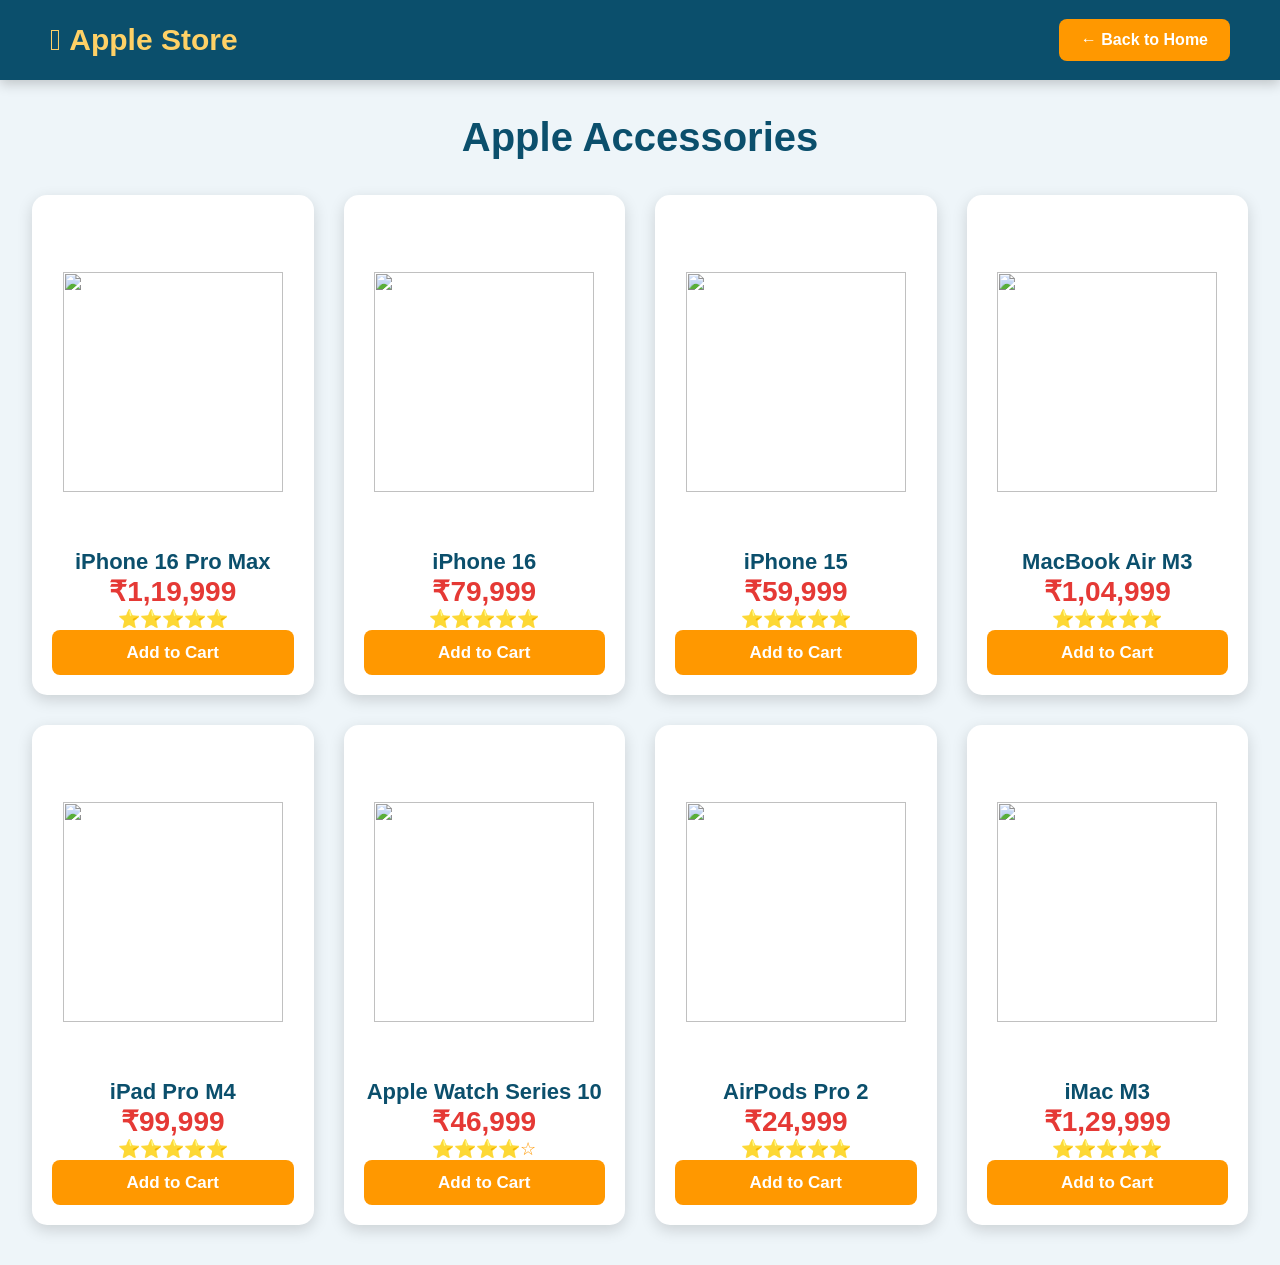
==== commit 20c47f15: "Update apple.html" ====
--- a/apple.html
+++ b/apple.html
@@ -4,14 +4,17 @@
 <head>
 
 <meta charset="UTF-8">
+
 <meta name="viewport" content="width=device-width, initial-scale=1.0">
 
 <title>Apple Store</title>
 
+
 <script src="script.js" defer></script>
 
 
 <style>
+
 
 *{
     margin:0;
@@ -20,233 +23,303 @@
     font-family:Arial, Helvetica, sans-serif;
 }
 
+
 body{
+
     background:#eef5f9;
-}
-
+
+}
+
+
+/* NAVBAR */
 
 .navbar{
 
     background:#0B4F6C;
-    height:70px;
+
+    min-height:80px;
+
     display:flex;
+
     justify-content:space-between;
+
     align-items:center;
-    padding:0 40px;
+
+    padding:0 50px;
+
+    box-shadow:0 4px 12px rgba(0,0,0,.2);
+
+}
+
+
+.logo{
+
+    font-size:30px;
+
+    font-weight:bold;
+
+    color:#FFD166;
+
+    white-space:nowrap;
+
+}
+
+
+
+.home-btn{
+
+    text-decoration:none;
+
     color:white;
 
+    background:#FF9800;
+
+    padding:12px 22px;
+
+    border-radius:8px;
+
+    font-weight:bold;
+
+}
+
+
+
+.home-btn:hover{
+
+    background:#e68900;
+
+}
+
+
+
+/* TITLE */
+
+
+.title{
+
+    text-align:center;
+
+    margin:35px 0;
+
+    color:#0B4F6C;
+
+    font-size:40px;
+
+}
+
+
+
+
+
+/* PRODUCT GRID */
+
+
+.products{
+
+    width:95%;
+
+    max-width:1400px;
+
+    margin:auto;
+
+    display:grid;
+
+    grid-template-columns:repeat(4,1fr);
+
+    gap:30px;
+
+    padding-bottom:40px;
+
+}
+
+
+
+
+
+.product{
+
+
+    background:white;
+
+    border-radius:15px;
+
+    padding:20px;
+
+    height:500px;
+
+    text-align:center;
+
+    display:flex;
+
+    flex-direction:column;
+
+    justify-content:space-between;
+
+    box-shadow:0 5px 15px rgba(0,0,0,.15);
+
+    transition:.3s;
+
+}
+
+
+
+
+.product:hover{
+
+    transform:translateY(-8px);
+
+}
+
+
+
+
+
+.product img{
+
+    width:220px;
+
+    height:220px;
+
+    object-fit:contain;
+
+    margin:auto;
+
+}
+
+
+
+
+
+.product h3{
+
+    color:#0B4F6C;
+
+    font-size:22px;
+
+}
+
+
+
+
+
+.product h2{
+
+    color:#E53935;
+
+    font-size:28px;
+
+}
+
+
+
+
+
+.product p{
+
+    color:#FF9800;
+
+    font-size:18px;
+
+}
+
+
+
+
+
+.product button{
+
+    width:100%;
+
+    height:45px;
+
+    border:none;
+
+    border-radius:8px;
+
+    background:#FF9800;
+
+    color:white;
+
+    font-size:17px;
+
+    font-weight:bold;
+
+    cursor:pointer;
+
+}
+
+
+
+
+.product button:hover{
+
+    background:#e68900;
+
+}
+
+
+
+
+
+@media(max-width:1200px){
+
+.products{
+
+grid-template-columns:repeat(3,1fr);
+
+}
+
+}
+
+
+
+@media(max-width:900px){
+
+.products{
+
+grid-template-columns:repeat(2,1fr);
+
+}
+
+
+.navbar{
+
+flex-direction:column;
+
+gap:20px;
+
+padding:20px;
+
+}
+
+}
+
+
+
+@media(max-width:600px){
+
+.products{
+
+grid-template-columns:1fr;
+
 }
 
 
 .logo{
 
-    font-size:32px;
-    font-weight:bold;
-    color:#FFD166;
-
-}
-
-
-.home-btn{
-
-    text-decoration:none;
-    color:white;
-    background:#FF9800;
-    padding:12px 20px;
-    border-radius:8px;
-    font-weight:bold;
-
-}
-
-
-.home-btn:hover{
-
-    background:#e68900;
-
-}
-
+font-size:25px;
+
+}
 
 
 .title{
 
-    text-align:center;
-    margin:35px 0;
-    color:#0B4F6C;
-    font-size:40px;
-
-}
-
-
-
-
-.products{
-
-    width:95%;
-    max-width:1400px;
-    margin:auto;
-
-    display:grid;
-
-    grid-template-columns:repeat(4,1fr);
-
-    gap:30px;
-
-}
-
-
-
-.product{
-
-
-    background:white;
-
-    border-radius:15px;
-
-    padding:20px;
-
-    text-align:center;
-
-    box-shadow:0 5px 15px rgba(0,0,0,.15);
-
-    height:500px;
-
-    display:flex;
-
-    flex-direction:column;
-
-    justify-content:space-between;
-
-}
-
-
-
-.product:hover{
-
-    transform:translateY(-8px);
-
-}
-
-
-
-.product img{
-
-
-    width:220px;
-
-    height:220px;
-
-    object-fit:contain;
-
-    margin:auto;
-
-}
-
-
-
-.product h3{
-
-    color:#0B4F6C;
-
-    font-size:22px;
-
-}
-
-
-
-.product h2{
-
-    color:#E53935;
-
-    font-size:28px;
-
-}
-
-
-
-.product p{
-
-    color:#FF9800;
-
-}
-
-
-
-.product button{
-
-
-    width:100%;
-
-    height:45px;
-
-    background:#FF9800;
-
-    border:none;
-
-    border-radius:8px;
-
-    color:white;
-
-    font-size:17px;
-
-    font-weight:bold;
-
-    cursor:pointer;
-
-}
-
-
-
-.product button:hover{
-
-    background:#e68900;
-
-}
-
-
-
-@media(max-width:1200px){
-
-.products{
-
-grid-template-columns:repeat(3,1fr);
-
-}
-
-}
-
-
-@media(max-width:900px){
-
-.products{
-
-grid-template-columns:repeat(2,1fr);
-
-}
-
-}
-
-
-@media(max-width:600px){
-
-.products{
-
-grid-template-columns:1fr;
-
-}
-
-.navbar{
-
-flex-direction:column;
-
-height:auto;
-
-padding:20px;
-
-gap:15px;
-
-}
-
-}
+font-size:30px;
+
+}
+
+}
+
 
 
 </style>
@@ -265,9 +338,10 @@
 
 <div class="logo">
 
-Apple Store
-
-</div>
+ Apple Store
+
+</div>
+
 
 
 <a href="index.html" class="home-btn">
@@ -282,6 +356,7 @@
 
 
 
+
 <h1 class="title">
 
 Apple Accessories
@@ -300,17 +375,32 @@
 <div class="product">
 
 
-<img src="https://upload.wikimedia.org/wikipedia/commons/1/1e/IPhone_16_Pro_Max_Desert_Titanium.svg">
-
-
-<h3>iPhone 16 Pro Max</h3>
-
-<h2>₹1,19,999</h2>
-
-<p>⭐⭐⭐⭐⭐</p>
-
-
-<button onclick="addToCart('iPhone 16 Pro Max',119999,'https://upload.wikimedia.org/wikipedia/commons/1/1e/IPhone_16_Pro_Max_Desert_Titanium.svg')">
+<img src="https://www.apple.com/v/iphone-16-pro/c/images/overview/welcome/hero_endframe__b3cjfkquc2s2_xlarge.jpg">
+
+
+<h3>
+
+iPhone 16 Pro Max
+
+</h3>
+
+
+<h2>
+
+₹1,19,999
+
+</h2>
+
+
+<p>
+
+⭐⭐⭐⭐⭐
+
+</p>
+
+
+
+<button onclick="addToCart('iPhone 16 Pro Max',119999,'https://www.apple.com/v/iphone-16-pro/c/images/overview/welcome/hero_endframe__b3cjfkquc2s2_xlarge.jpg')">
 
 Add to Cart
 
@@ -324,22 +414,35 @@
 
 
 
-
-
 <div class="product">
 
 
-<img src="https://upload.wikimedia.org/wikipedia/commons/a/ad/IPhone_16_Pro_Max_White_Titanium.svg">
-
-
-<h3>iPhone 16</h3>
-
-<h2>₹79,999</h2>
-
-<p>⭐⭐⭐⭐⭐</p>
-
-
-<button onclick="addToCart('iPhone 16',79999,'https://upload.wikimedia.org/wikipedia/commons/a/ad/IPhone_16_Pro_Max_White_Titanium.svg')">
+<img src="https://www.apple.com/v/iphone-16/images/overview/product-viewer/iphone-16/blue/iphone-16-blue-back.png">
+
+
+<h3>
+
+iPhone 16
+
+</h3>
+
+
+<h2>
+
+₹79,999
+
+</h2>
+
+
+<p>
+
+⭐⭐⭐⭐⭐
+
+</p>
+
+
+
+<button onclick="addToCart('iPhone 16',79999,'https://www.apple.com/v/iphone-16/images/overview/product-viewer/iphone-16/blue/iphone-16-blue-back.png')">
 
 Add to Cart
 
@@ -353,22 +456,35 @@
 
 
 
-
-
 <div class="product">
 
 
-<img src="https://upload.wikimedia.org/wikipedia/commons/1/1e/IPhone_15_Pro_Blue_Titanium.svg">
-
-
-<h3>iPhone 15</h3>
-
-<h2>₹59,999</h2>
-
-<p>⭐⭐⭐⭐⭐</p>
-
-
-<button onclick="addToCart('iPhone 15',59999,'https://upload.wikimedia.org/wikipedia/commons/1/1e/IPhone_15_Pro_Blue_Titanium.svg')">
+<img src="https://www.apple.com/v/iphone-15/images/overview/hero/hero_iphone15.jpg">
+
+
+<h3>
+
+iPhone 15
+
+</h3>
+
+
+<h2>
+
+₹59,999
+
+</h2>
+
+
+<p>
+
+⭐⭐⭐⭐⭐
+
+</p>
+
+
+
+<button onclick="addToCart('iPhone 15',59999,'https://www.apple.com/v/iphone-15/images/overview/hero/hero_iphone15.jpg')">
 
 Add to Cart
 
@@ -376,28 +492,36 @@
 
 
 </div>
-
-
-
-
-
-
-
+<!-- MacBook Air M3 -->
 
 <div class="product">
 
 
-<img src="https://upload.wikimedia.org/wikipedia/commons/1/12/MacBook_Air_M2_Starlight_-_2022.png">
-
-
-<h3>MacBook Air M3</h3>
-
-<h2>₹1,04,999</h2>
-
-<p>⭐⭐⭐⭐⭐</p>
-
-
-<button onclick="addToCart('MacBook Air M3',104999,'https://upload.wikimedia.org/wikipedia/commons/1/12/MacBook_Air_M2_Starlight_-_2022.png')">
+<img src="https://www.apple.com/v/macbook-air/images/overview/hero/macbook-air_15_hero.jpg">
+
+
+<h3>
+
+MacBook Air M3
+
+</h3>
+
+
+<h2>
+
+₹1,04,999
+
+</h2>
+
+
+<p>
+
+⭐⭐⭐⭐⭐
+
+</p>
+
+
+<button onclick="addToCart('MacBook Air M3',104999,'https://www.apple.com/v/macbook-air/images/overview/hero/macbook-air_15_hero.jpg')">
 
 Add to Cart
 
@@ -413,20 +537,38 @@
 
 
 
+<!-- iPad Pro M4 -->
+
+
 <div class="product">
 
 
-<img src="https://upload.wikimedia.org/wikipedia/commons/1/1b/IPad_Pro_2024.png">
-
-
-<h3>iPad Pro M4</h3>
-
-<h2>₹99,999</h2>
-
-<p>⭐⭐⭐⭐⭐</p>
-
-
-<button onclick="addToCart('iPad Pro M4',99999,'https://upload.wikimedia.org/wikipedia/commons/1/1b/IPad_Pro_2024.png')">
+<img src="https://www.apple.com/v/ipad-pro/images/overview/hero/hero_11_13.jpg">
+
+
+<h3>
+
+iPad Pro M4
+
+</h3>
+
+
+<h2>
+
+₹99,999
+
+</h2>
+
+
+<p>
+
+⭐⭐⭐⭐⭐
+
+</p>
+
+
+
+<button onclick="addToCart('iPad Pro M4',99999,'https://www.apple.com/v/ipad-pro/images/overview/hero/hero_11_13.jpg')">
 
 Add to Cart
 
@@ -442,20 +584,37 @@
 
 
 
+<!-- Apple Watch Series 10 -->
+
+
 <div class="product">
 
 
-<img src="https://upload.wikimedia.org/wikipedia/commons/7/79/Apple_Watch_Series_10.png">
-
-
-<h3>Apple Watch Series 10</h3>
-
-<h2>₹46,999</h2>
-
-<p>⭐⭐⭐⭐☆</p>
-
-
-<button onclick="addToCart('Apple Watch Series 10',46999,'https://upload.wikimedia.org/wikipedia/commons/7/79/Apple_Watch_Series_10.png')">
+<img src="https://www.apple.com/v/apple-watch-series-10/images/overview/welcome/hero_endframe__d2z5d7f5x7o2_xlarge.jpg">
+
+
+<h3>
+
+Apple Watch Series 10
+
+</h3>
+
+
+<h2>
+
+₹46,999
+
+</h2>
+
+
+<p>
+
+⭐⭐⭐⭐☆
+
+</p>
+
+
+<button onclick="addToCart('Apple Watch Series 10',46999,'https://www.apple.com/v/apple-watch-series-10/images/overview/welcome/hero_endframe__d2z5d7f5x7o2_xlarge.jpg')">
 
 Add to Cart
 
@@ -471,20 +630,38 @@
 
 
 
+<!-- AirPods Pro 2 -->
+
+
 <div class="product">
 
 
-<img src="https://upload.wikimedia.org/wikipedia/commons/8/8e/AirPods_Pro_2nd_Generation.png">
-
-
-<h3>AirPods Pro 2</h3>
-
-<h2>₹24,999</h2>
-
-<p>⭐⭐⭐⭐⭐</p>
-
-
-<button onclick="addToCart('AirPods Pro 2',24999,'https://upload.wikimedia.org/wikipedia/commons/8/8e/AirPods_Pro_2nd_Generation.png')">
+<img src="https://www.apple.com/v/airpods-pro/images/overview/hero/hero__ezonp6r6u6ue_xlarge.jpg">
+
+
+<h3>
+
+AirPods Pro 2
+
+</h3>
+
+
+<h2>
+
+₹24,999
+
+</h2>
+
+
+<p>
+
+⭐⭐⭐⭐⭐
+
+</p>
+
+
+
+<button onclick="addToCart('AirPods Pro 2',24999,'https://www.apple.com/v/airpods-pro/images/overview/hero/hero__ezonp6r6u6ue_xlarge.jpg')">
 
 Add to Cart
 
@@ -500,20 +677,38 @@
 
 
 
+<!-- iMac M3 -->
+
+
 <div class="product">
 
 
-<img src="https://upload.wikimedia.org/wikipedia/commons/0/00/IMac_M3_2023.png">
-
-
-<h3>iMac M3</h3>
-
-<h2>₹1,29,999</h2>
-
-<p>⭐⭐⭐⭐⭐</p>
-
-
-<button onclick="addToCart('iMac M3',129999,'https://upload.wikimedia.org/wikipedia/commons/0/00/IMac_M3_2023.png')">
+<img src="https://www.apple.com/v/imac/images/overview/hero/hero_endframe__b9w9h8n8u2wi_xlarge.jpg">
+
+
+<h3>
+
+iMac M3
+
+</h3>
+
+
+<h2>
+
+₹1,29,999
+
+</h2>
+
+
+<p>
+
+⭐⭐⭐⭐⭐
+
+</p>
+
+
+
+<button onclick="addToCart('iMac M3',129999,'https://www.apple.com/v/imac/images/overview/hero/hero_endframe__b9w9h8n8u2wi_xlarge.jpg')">
 
 Add to Cart
 
@@ -526,9 +721,11 @@
 
 
 
+
 </section>
 
 
+
 </body>
 
 </html>
